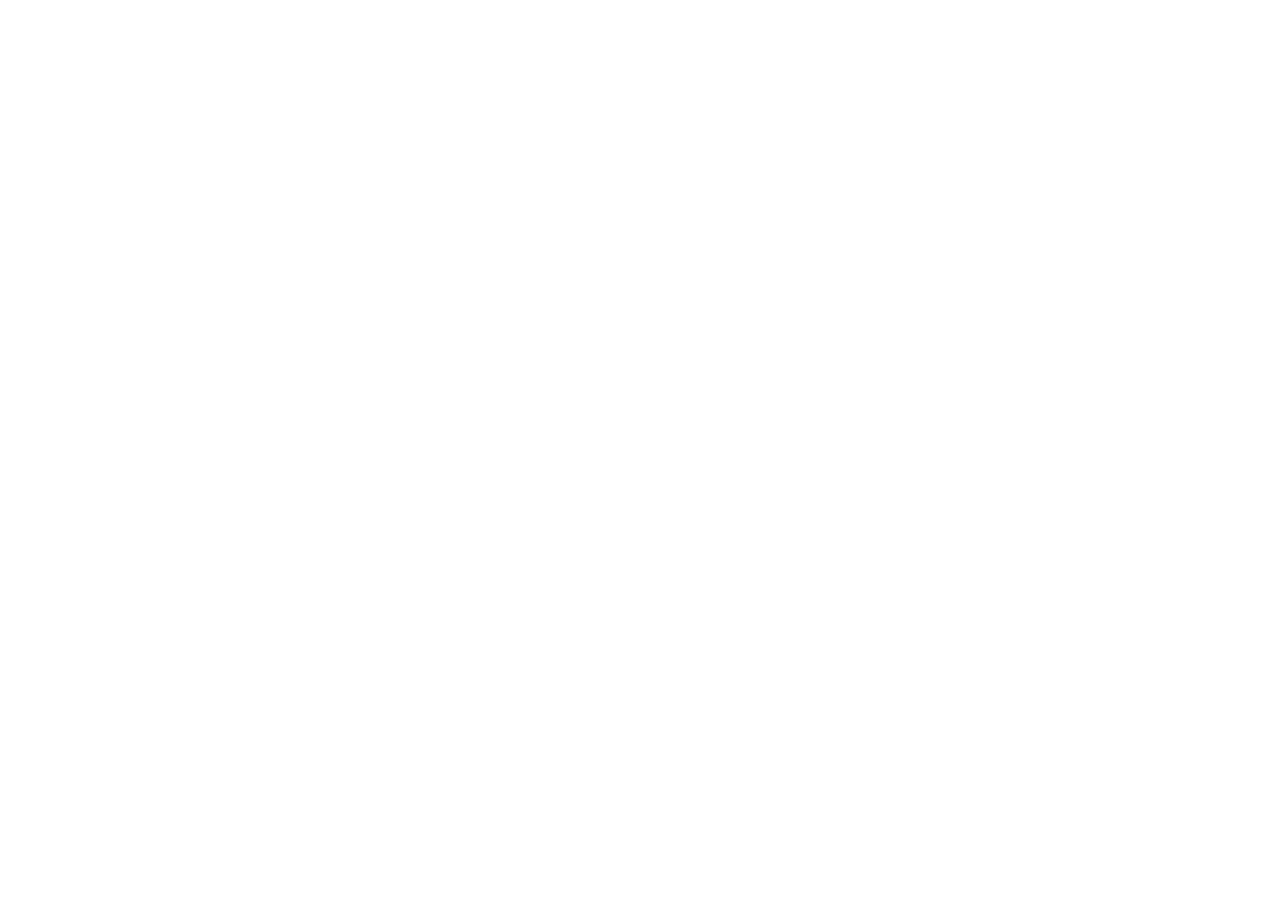
==== index.html @ 98710367 "Initial commit" ====
<!DOCTYPE html>
<html lang="en">

<head>
    <meta charset="UTF-8">
    <meta http-equiv="X-UA-Compatible" content="IE=edge">
    <meta name="viewport" content="width=device-width, initial-scale=1.0">
    <meta name="viewport" content="width=device-width">
    <meta name="viewport" content="width=device-width, initial-scale=1, minimum-scale=1, maximum-scale=1">
    <title>Document</title>
    <link href='https://unpkg.com/boxicons@2.1.1/css/boxicons.min.css' rel='stylesheet'>
    <link href="https://cdn.jsdelivr.net/npm/bootstrap@5.1.3/dist/css/bootstrap.min.css" rel="stylesheet"
        integrity="sha384-1BmE4kWBq78iYhFldvKuhfTAU6auU8tT94WrHftjDbrCEXSU1oBoqyl2QvZ6jIW3" crossorigin="anonymous">
    <link rel="stylesheet" href="css/main.min.css">
</head>

<body>

    <script src="https://cdn.jsdelivr.net/npm/bootstrap@5.1.3/dist/js/bootstrap.bundle.min.js"
        integrity="sha384-ka7Sk0Gln4gmtz2MlQnikT1wXgYsOg+OMhuP+IlRH9sENBO0LRn5q+8nbTov4+1p" crossorigin="anonymous">
    </script>
    <script src="js/main.js"></script>
</body>

</html>
---- css/main.min.css ----
/*! normalize.css v8.0.1 | MIT License | github.com/necolas/normalize.css */html{line-height:1.15;-webkit-text-size-adjust:100%}body{margin:0}main{display:block}h1{font-size:2em;margin:0.67em 0}hr{-webkit-box-sizing:content-box;box-sizing:content-box;height:0;overflow:visible}pre{font-family:monospace, monospace;font-size:1em}a{background-color:transparent}abbr[title]{border-bottom:none;text-decoration:underline;-webkit-text-decoration:underline dotted;text-decoration:underline dotted}b,strong{font-weight:bolder}code,kbd,samp{font-family:monospace, monospace;font-size:1em}small{font-size:80%}sub,sup{font-size:75%;line-height:0;position:relative;vertical-align:baseline}sub{bottom:-0.25em}sup{top:-0.5em}img{border-style:none}button,input,optgroup,select,textarea{font-family:inherit;font-size:100%;line-height:1.15;margin:0}button,input{overflow:visible}button,select{text-transform:none}button,[type="button"],[type="reset"],[type="submit"]{-webkit-appearance:button}button::-moz-focus-inner,[type="button"]::-moz-focus-inner,[type="reset"]::-moz-focus-inner,[type="submit"]::-moz-focus-inner{border-style:none;padding:0}button:-moz-focusring,[type="button"]:-moz-focusring,[type="reset"]:-moz-focusring,[type="submit"]:-moz-focusring{outline:1px dotted ButtonText}fieldset{padding:0.35em 0.75em 0.625em}legend{-webkit-box-sizing:border-box;box-sizing:border-box;color:inherit;display:table;max-width:100%;padding:0;white-space:normal}progress{vertical-align:baseline}textarea{overflow:auto}[type="checkbox"],[type="radio"]{-webkit-box-sizing:border-box;box-sizing:border-box;padding:0}[type="number"]::-webkit-inner-spin-button,[type="number"]::-webkit-outer-spin-button{height:auto}[type="search"]{-webkit-appearance:textfield;outline-offset:-2px}[type="search"]::-webkit-search-decoration{-webkit-appearance:none}::-webkit-file-upload-button{-webkit-appearance:button;font:inherit}details{display:block}summary{display:list-item}template{display:none}[hidden]{display:none}*,*::before,*::after{padding:0;margin:0;-webkit-box-sizing:border-box;box-sizing:border-box}body{font-family:sans-serif;background-color:#fff;min-height:100vh;display:-webkit-box;display:-ms-flexbox;display:flex;-webkit-box-orient:vertical;-webkit-box-direction:normal;-ms-flex-flow:wrap column;flex-flow:wrap column}.container{width:1200px;padding:0 15px;margin:0 auto}
/*# sourceMappingURL=main.min.css.map */
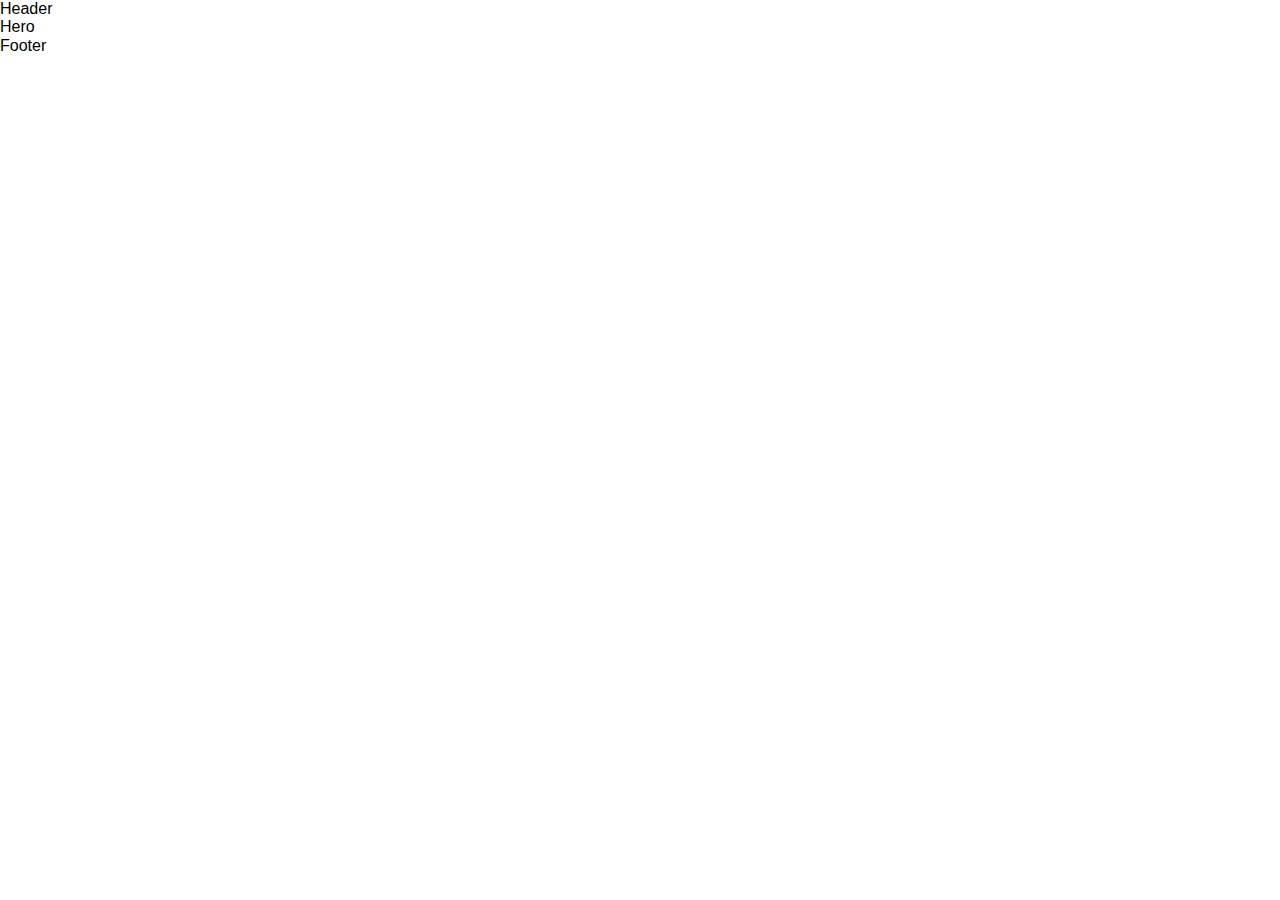
==== commit a44cf975: "feat: initial commit. created a universal boilerplate that teammates can work on" ====
--- a/index.html
+++ b/index.html
@@ -1,25 +1,35 @@
 <!DOCTYPE html>
 <html lang="en">
+  <head>
+    <meta charset="UTF-8" />
+    <meta http-equiv="X-UA-Compatible" content="IE=edge" />
+    <meta name="viewport" content="width=device-width, initial-scale=1.0" />
+    <meta name="viewport" content="width=device-width" />
+    <meta
+      name="viewport"
+      content="width=device-width, initial-scale=1, minimum-scale=1, maximum-scale=1"
+    />
+    <title>Najot Competition</title>
+    <link rel="stylesheet" href="css/main.min.css" />
+  </head>
 
-<head>
-    <meta charset="UTF-8">
-    <meta http-equiv="X-UA-Compatible" content="IE=edge">
-    <meta name="viewport" content="width=device-width, initial-scale=1.0">
-    <meta name="viewport" content="width=device-width">
-    <meta name="viewport" content="width=device-width, initial-scale=1, minimum-scale=1, maximum-scale=1">
-    <title>Document</title>
-    <link href='https://unpkg.com/boxicons@2.1.1/css/boxicons.min.css' rel='stylesheet'>
-    <link href="https://cdn.jsdelivr.net/npm/bootstrap@5.1.3/dist/css/bootstrap.min.css" rel="stylesheet"
-        integrity="sha384-1BmE4kWBq78iYhFldvKuhfTAU6auU8tT94WrHftjDbrCEXSU1oBoqyl2QvZ6jIW3" crossorigin="anonymous">
-    <link rel="stylesheet" href="css/main.min.css">
-</head>
+  <body>
+    <!-- HEADER START -->
+    <header class="header header-site">Header</header>
+    <!-- HEADER END -->
 
-<body>
+    <!-- MAIN START -->
+    <main class="main">
+      <!-- HERO START -->
+      <section id="hero" class="hero">Hero</section>
+      <!-- HERO END -->
+    </main>
+    <!-- MAIN END -->
 
-    <script src="https://cdn.jsdelivr.net/npm/bootstrap@5.1.3/dist/js/bootstrap.bundle.min.js"
-        integrity="sha384-ka7Sk0Gln4gmtz2MlQnikT1wXgYsOg+OMhuP+IlRH9sENBO0LRn5q+8nbTov4+1p" crossorigin="anonymous">
-    </script>
+    <!-- FOOTER START -->
+    <footer class="footer site-footer">Footer</footer>
+    <!-- FOOTER END -->
+
     <script src="js/main.js"></script>
-</body>
-
-</html>+  </body>
+</html>
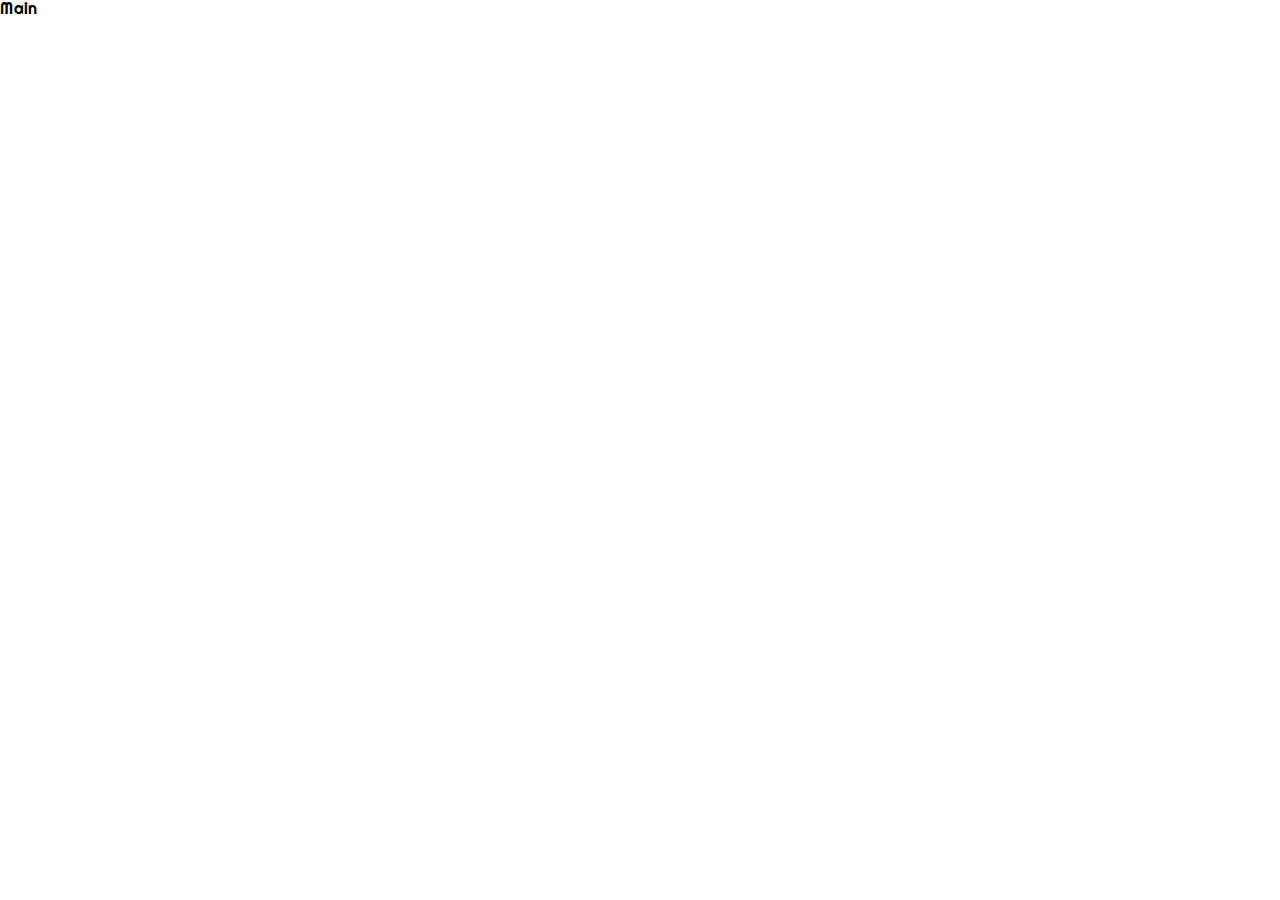
==== commit 98a8a9e9: "feat: initial commit. finished game page" ====
--- a/index.html
+++ b/index.html
@@ -9,26 +9,18 @@
       name="viewport"
       content="width=device-width, initial-scale=1, minimum-scale=1, maximum-scale=1"
     />
-    <title>Najot Competition</title>
+    <title>KidzPlay</title>
     <link rel="stylesheet" href="css/main.min.css" />
+    <link rel="preconnect" href="https://fonts.googleapis.com" />
+    <link rel="preconnect" href="https://fonts.gstatic.com" crossorigin />
+    <link
+      href="https://fonts.googleapis.com/css2?family=Righteous&display=swap"
+      rel="stylesheet"
+    />
   </head>
 
   <body>
-    <!-- HEADER START -->
-    <header class="header header-site">Header</header>
-    <!-- HEADER END -->
-
-    <!-- MAIN START -->
-    <main class="main">
-      <!-- HERO START -->
-      <section id="hero" class="hero">Hero</section>
-      <!-- HERO END -->
-    </main>
-    <!-- MAIN END -->
-
-    <!-- FOOTER START -->
-    <footer class="footer site-footer">Footer</footer>
-    <!-- FOOTER END -->
+    Main
 
     <script src="js/main.js"></script>
   </body>
--- a/css/main.min.css
+++ b/css/main.min.css
@@ -1,2 +1 @@
-/*! normalize.css v8.0.1 | MIT License | github.com/necolas/normalize.css */html{line-height:1.15;-webkit-text-size-adjust:100%}body{margin:0}main{display:block}h1{font-size:2em;margin:0.67em 0}hr{-webkit-box-sizing:content-box;box-sizing:content-box;height:0;overflow:visible}pre{font-family:monospace, monospace;font-size:1em}a{background-color:transparent}abbr[title]{border-bottom:none;text-decoration:underline;-webkit-text-decoration:underline dotted;text-decoration:underline dotted}b,strong{font-weight:bolder}code,kbd,samp{font-family:monospace, monospace;font-size:1em}small{font-size:80%}sub,sup{font-size:75%;line-height:0;position:relative;vertical-align:baseline}sub{bottom:-0.25em}sup{top:-0.5em}img{border-style:none}button,input,optgroup,select,textarea{font-family:inherit;font-size:100%;line-height:1.15;margin:0}button,input{overflow:visible}button,select{text-transform:none}button,[type="button"],[type="reset"],[type="submit"]{-webkit-appearance:button}button::-moz-focus-inner,[type="button"]::-moz-focus-inner,[type="reset"]::-moz-focus-inner,[type="submit"]::-moz-focus-inner{border-style:none;padding:0}button:-moz-focusring,[type="button"]:-moz-focusring,[type="reset"]:-moz-focusring,[type="submit"]:-moz-focusring{outline:1px dotted ButtonText}fieldset{padding:0.35em 0.75em 0.625em}legend{-webkit-box-sizing:border-box;box-sizing:border-box;color:inherit;display:table;max-width:100%;padding:0;white-space:normal}progress{vertical-align:baseline}textarea{overflow:auto}[type="checkbox"],[type="radio"]{-webkit-box-sizing:border-box;box-sizing:border-box;padding:0}[type="number"]::-webkit-inner-spin-button,[type="number"]::-webkit-outer-spin-button{height:auto}[type="search"]{-webkit-appearance:textfield;outline-offset:-2px}[type="search"]::-webkit-search-decoration{-webkit-appearance:none}::-webkit-file-upload-button{-webkit-appearance:button;font:inherit}details{display:block}summary{display:list-item}template{display:none}[hidden]{display:none}*,*::before,*::after{padding:0;margin:0;-webkit-box-sizing:border-box;box-sizing:border-box}body{font-family:sans-serif;background-color:#fff;min-height:100vh;display:-webkit-box;display:-ms-flexbox;display:flex;-webkit-box-orient:vertical;-webkit-box-direction:normal;-ms-flex-flow:wrap column;flex-flow:wrap column}.container{width:1200px;padding:0 15px;margin:0 auto}
-/*# sourceMappingURL=main.min.css.map */+/*! normalize.css v8.0.1 | MIT License | github.com/necolas/normalize.css */html{line-height:1.15;-webkit-text-size-adjust:100%}body{margin:0}main{display:block}h1{font-size:2em;margin:.67em 0}hr{box-sizing:content-box;height:0;overflow:visible}pre{font-family:monospace,monospace;font-size:1em}a{background-color:rgba(0,0,0,0)}abbr[title]{border-bottom:none;text-decoration:underline;-webkit-text-decoration:underline dotted;text-decoration:underline dotted}b,strong{font-weight:bolder}code,kbd,samp{font-family:monospace,monospace;font-size:1em}small{font-size:80%}sub,sup{font-size:75%;line-height:0;position:relative;vertical-align:baseline}sub{bottom:-0.25em}sup{top:-0.5em}img{border-style:none}button,input,optgroup,select,textarea{font-family:inherit;font-size:100%;line-height:1.15;margin:0}button,input{overflow:visible}button,select{text-transform:none}button,[type=button],[type=reset],[type=submit]{-webkit-appearance:button}button::-moz-focus-inner,[type=button]::-moz-focus-inner,[type=reset]::-moz-focus-inner,[type=submit]::-moz-focus-inner{border-style:none;padding:0}button:-moz-focusring,[type=button]:-moz-focusring,[type=reset]:-moz-focusring,[type=submit]:-moz-focusring{outline:1px dotted ButtonText}fieldset{padding:.35em .75em .625em}legend{box-sizing:border-box;color:inherit;display:table;max-width:100%;padding:0;white-space:normal}progress{vertical-align:baseline}textarea{overflow:auto}[type=checkbox],[type=radio]{box-sizing:border-box;padding:0}[type=number]::-webkit-inner-spin-button,[type=number]::-webkit-outer-spin-button{height:auto}[type=search]{-webkit-appearance:textfield;outline-offset:-2px}[type=search]::-webkit-search-decoration{-webkit-appearance:none}::-webkit-file-upload-button{-webkit-appearance:button;font:inherit}details{display:block}summary{display:list-item}template{display:none}[hidden]{display:none}*,*::before,*::after{padding:0;margin:0;box-sizing:border-box}body{font-family:"Righteous",cursive,sans-serif;background-color:#fff;min-height:100vh;display:flex;flex-flow:wrap column}.container{width:1200px;padding:0 15px;margin:0 auto}.game{background-image:url("../assets/media/videos/gam-bg.gif");background-position:center center;background-size:contain;width:100%;height:100% !important;min-height:100vh !important;background-repeat:repeat;margin-top:-1px;padding-bottom:50px}.game__container{width:100%;max-width:1400px;margin:0 auto;padding:0 10px}.game__header{display:flex;align-items:center;justify-content:space-between;padding:10px 0;padding-top:30px;margin-bottom:60px}.game__timer{display:flex;justify-content:center;align-items:center;gap:4px;background:linear-gradient(180deg, #E1E1E1 0%, #FFFFFF 100%);box-shadow:0px 40.2667px 80.5333px rgba(51,51,51,.1665),inset 0px -10.6483px 10.6483px #d9d9d9,inset 0px 10.6483px 10.6483px #fff;width:200px;height:60px;border-radius:12px;font-weight:700;font-size:33px;line-height:54px;color:green}.game__timer-container{display:flex;align-items:center;justify-content:center;z-index:10}.bg-gradient1 span,.bg-gradient1:before{background:#fa7e29;background:linear-gradient(180deg, #fa7e29 0%, #F6682F 80%, #F6682F 100%)}.fancy-button{display:inline-block;margin:20px;font-family:"Heebo",Helvetica,Arial,sans-serif;font-weight:500;font-size:16px;letter-spacing:.07em;text-transform:uppercase;line-height:24px;color:#fff;position:relative}.fancy-button.bg-gradient1{text-shadow:0px 0px 1px #bf4c28}.fancy-button:before{content:"";display:inline-block;height:40px;position:absolute;bottom:-1px;left:10px;right:10px;z-index:-1;border-radius:2em;filter:blur(14px) brightness(0.9);transform-style:preserve-3d;transition:all .3s ease-out}.fancy-button i{margin-top:-2px;font-size:1.265em;vertical-align:middle;margin-right:5px}.fancy-button span{display:inline-block;padding:16px 20px;border-radius:50em;position:relative;z-index:2;will-change:transform,filter;transform-style:preserve-3d;transition:all .3s ease-out}.fancy-button:focus{color:#fff}.fancy-button:hover{color:#fff}.fancy-button:hover span{filter:brightness(0.9) contrast(1.2);transform:scale(0.96)}.fancy-button:hover:before{bottom:3px;filter:blur(6px) brightness(0.8)}.fancy-button:active span{filter:brightness(0.75) contrast(1.7)}.reshuffle-button{display:inline-block;padding:15px;margin-right:5px;height:50px;min-width:100px;background:#348aa7;border:none;outline:none;color:#fff;font-family:inherit;font-weight:400;font-size:20px;border-radius:3px;box-shadow:0 5px 0px #348aa7;border-bottom:2px solid #30809b}.reshuffle-button:hover{background:#2e7a94;box-shadow:0 4px 1px #2e7a94;border-bottom:2px solid #2a7088;transition:all .1s ease-in}.reshuffle-button:active{transform:translateY(4px);border-bottom-width:2px;box-shadow:none}.card-container{position:relative;width:100%;height:600px;background-image:url("../assets/media/images/gamer-card.jpg");background-position:center center;background-size:cover;border-radius:10px;box-shadow:0 0 90px 10px #d06e06}#buttons-container{position:absolute;width:100%;height:100%;margin:auto;top:0;left:0;bottom:0;right:0}.button{position:absolute;background-color:blue;color:#fff;font-size:24px;border:none;border-radius:12px;cursor:pointer;font-weight:700;padding:18px 22px;text-transform:uppercase}.button:nth-child(3n){background-color:red}.button:nth-child(2n){background-color:green}.button:nth-child(4n){background-color:#000}.button:nth-child(5n){background-color:brown}.button.clicked{background-color:lime !important}.button.matched{background-color:orange !important}.modal{display:none;position:fixed;z-index:1;left:0;top:0;width:100%;height:100%;overflow:auto;background-color:rgba(0,0,0,.4)}.modal-content{background-color:#fefefe;margin:15% auto;padding:20px;border:1px solid #888;width:50%;max-width:600px;height:400px}.modal-header h2{text-align:center}.score-container{display:flex;justify-content:center;align-items:center;margin-bottom:20px}.trophy-icon{width:100px;height:100px;margin-right:20px}.score{font-size:24px;font-weight:bold}.message{font-size:18px;text-align:center}.modal-footer{display:flex;justify-content:center;margin-top:20px}.modal-footer button{background-color:#4caf50;color:#fff;padding:10px 20px;border:none;cursor:pointer;margin-right:10px;font-size:18px}.modal-footer button:hover{opacity:.8}/*# sourceMappingURL=main.min.css.map */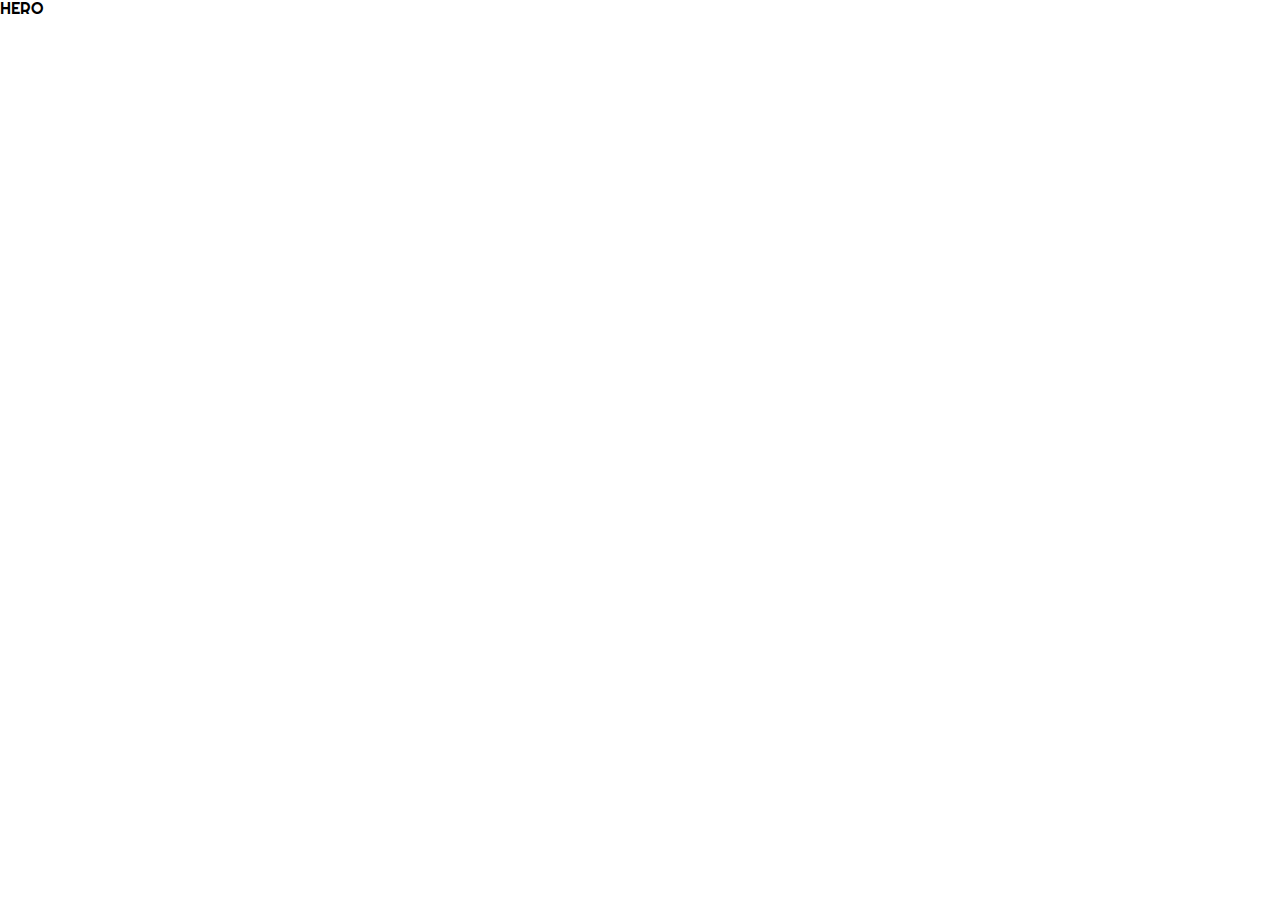
==== commit e7e4e8e3: "create login page" ====
--- a/index.html
+++ b/index.html
@@ -1,27 +1,24 @@
 <!DOCTYPE html>
 <html lang="en">
-  <head>
-    <meta charset="UTF-8" />
-    <meta http-equiv="X-UA-Compatible" content="IE=edge" />
-    <meta name="viewport" content="width=device-width, initial-scale=1.0" />
-    <meta name="viewport" content="width=device-width" />
-    <meta
-      name="viewport"
-      content="width=device-width, initial-scale=1, minimum-scale=1, maximum-scale=1"
-    />
-    <title>KidzPlay</title>
-    <link rel="stylesheet" href="css/main.min.css" />
-    <link rel="preconnect" href="https://fonts.googleapis.com" />
-    <link rel="preconnect" href="https://fonts.gstatic.com" crossorigin />
-    <link
-      href="https://fonts.googleapis.com/css2?family=Righteous&display=swap"
-      rel="stylesheet"
-    />
-  </head>
 
-  <body>
-    Main
+<head>
+  <meta charset="UTF-8" />
+  <meta http-equiv="X-UA-Compatible" content="IE=edge" />
+  <meta name="viewport" content="width=device-width, initial-scale=1.0" />
+  <meta name="viewport" content="width=device-width" />
+  <meta name="viewport" content="width=device-width, initial-scale=1, minimum-scale=1, maximum-scale=1" />
+  <title>Najot Competition</title>
+  <link rel="stylesheet" href="css/main.min.css" />
+  <link rel="preconnect" href="https://fonts.googleapis.com">
+  <link rel="preconnect" href="https://fonts.gstatic.com" crossorigin>
+  <link href="https://fonts.googleapis.com/css2?family=Righteous&display=swap" rel="stylesheet">
+  <link href='https://unpkg.com/boxicons@2.1.4/css/boxicons.min.css' rel='stylesheet'>
 
-    <script src="js/main.js"></script>
-  </body>
-</html>
+</head>
+
+<body>
+  HERO
+  <script src="js/main.js"></script>
+</body>
+
+</html>--- a/css/main.min.css
+++ b/css/main.min.css
@@ -1 +1,2 @@
-/*! normalize.css v8.0.1 | MIT License | github.com/necolas/normalize.css */html{line-height:1.15;-webkit-text-size-adjust:100%}body{margin:0}main{display:block}h1{font-size:2em;margin:.67em 0}hr{box-sizing:content-box;height:0;overflow:visible}pre{font-family:monospace,monospace;font-size:1em}a{background-color:rgba(0,0,0,0)}abbr[title]{border-bottom:none;text-decoration:underline;-webkit-text-decoration:underline dotted;text-decoration:underline dotted}b,strong{font-weight:bolder}code,kbd,samp{font-family:monospace,monospace;font-size:1em}small{font-size:80%}sub,sup{font-size:75%;line-height:0;position:relative;vertical-align:baseline}sub{bottom:-0.25em}sup{top:-0.5em}img{border-style:none}button,input,optgroup,select,textarea{font-family:inherit;font-size:100%;line-height:1.15;margin:0}button,input{overflow:visible}button,select{text-transform:none}button,[type=button],[type=reset],[type=submit]{-webkit-appearance:button}button::-moz-focus-inner,[type=button]::-moz-focus-inner,[type=reset]::-moz-focus-inner,[type=submit]::-moz-focus-inner{border-style:none;padding:0}button:-moz-focusring,[type=button]:-moz-focusring,[type=reset]:-moz-focusring,[type=submit]:-moz-focusring{outline:1px dotted ButtonText}fieldset{padding:.35em .75em .625em}legend{box-sizing:border-box;color:inherit;display:table;max-width:100%;padding:0;white-space:normal}progress{vertical-align:baseline}textarea{overflow:auto}[type=checkbox],[type=radio]{box-sizing:border-box;padding:0}[type=number]::-webkit-inner-spin-button,[type=number]::-webkit-outer-spin-button{height:auto}[type=search]{-webkit-appearance:textfield;outline-offset:-2px}[type=search]::-webkit-search-decoration{-webkit-appearance:none}::-webkit-file-upload-button{-webkit-appearance:button;font:inherit}details{display:block}summary{display:list-item}template{display:none}[hidden]{display:none}*,*::before,*::after{padding:0;margin:0;box-sizing:border-box}body{font-family:"Righteous",cursive,sans-serif;background-color:#fff;min-height:100vh;display:flex;flex-flow:wrap column}.container{width:1200px;padding:0 15px;margin:0 auto}.game{background-image:url("../assets/media/videos/gam-bg.gif");background-position:center center;background-size:contain;width:100%;height:100% !important;min-height:100vh !important;background-repeat:repeat;margin-top:-1px;padding-bottom:50px}.game__container{width:100%;max-width:1400px;margin:0 auto;padding:0 10px}.game__header{display:flex;align-items:center;justify-content:space-between;padding:10px 0;padding-top:30px;margin-bottom:60px}.game__timer{display:flex;justify-content:center;align-items:center;gap:4px;background:linear-gradient(180deg, #E1E1E1 0%, #FFFFFF 100%);box-shadow:0px 40.2667px 80.5333px rgba(51,51,51,.1665),inset 0px -10.6483px 10.6483px #d9d9d9,inset 0px 10.6483px 10.6483px #fff;width:200px;height:60px;border-radius:12px;font-weight:700;font-size:33px;line-height:54px;color:green}.game__timer-container{display:flex;align-items:center;justify-content:center;z-index:10}.bg-gradient1 span,.bg-gradient1:before{background:#fa7e29;background:linear-gradient(180deg, #fa7e29 0%, #F6682F 80%, #F6682F 100%)}.fancy-button{display:inline-block;margin:20px;font-family:"Heebo",Helvetica,Arial,sans-serif;font-weight:500;font-size:16px;letter-spacing:.07em;text-transform:uppercase;line-height:24px;color:#fff;position:relative}.fancy-button.bg-gradient1{text-shadow:0px 0px 1px #bf4c28}.fancy-button:before{content:"";display:inline-block;height:40px;position:absolute;bottom:-1px;left:10px;right:10px;z-index:-1;border-radius:2em;filter:blur(14px) brightness(0.9);transform-style:preserve-3d;transition:all .3s ease-out}.fancy-button i{margin-top:-2px;font-size:1.265em;vertical-align:middle;margin-right:5px}.fancy-button span{display:inline-block;padding:16px 20px;border-radius:50em;position:relative;z-index:2;will-change:transform,filter;transform-style:preserve-3d;transition:all .3s ease-out}.fancy-button:focus{color:#fff}.fancy-button:hover{color:#fff}.fancy-button:hover span{filter:brightness(0.9) contrast(1.2);transform:scale(0.96)}.fancy-button:hover:before{bottom:3px;filter:blur(6px) brightness(0.8)}.fancy-button:active span{filter:brightness(0.75) contrast(1.7)}.reshuffle-button{display:inline-block;padding:15px;margin-right:5px;height:50px;min-width:100px;background:#348aa7;border:none;outline:none;color:#fff;font-family:inherit;font-weight:400;font-size:20px;border-radius:3px;box-shadow:0 5px 0px #348aa7;border-bottom:2px solid #30809b}.reshuffle-button:hover{background:#2e7a94;box-shadow:0 4px 1px #2e7a94;border-bottom:2px solid #2a7088;transition:all .1s ease-in}.reshuffle-button:active{transform:translateY(4px);border-bottom-width:2px;box-shadow:none}.card-container{position:relative;width:100%;height:600px;background-image:url("../assets/media/images/gamer-card.jpg");background-position:center center;background-size:cover;border-radius:10px;box-shadow:0 0 90px 10px #d06e06}#buttons-container{position:absolute;width:100%;height:100%;margin:auto;top:0;left:0;bottom:0;right:0}.button{position:absolute;background-color:blue;color:#fff;font-size:24px;border:none;border-radius:12px;cursor:pointer;font-weight:700;padding:18px 22px;text-transform:uppercase}.button:nth-child(3n){background-color:red}.button:nth-child(2n){background-color:green}.button:nth-child(4n){background-color:#000}.button:nth-child(5n){background-color:brown}.button.clicked{background-color:lime !important}.button.matched{background-color:orange !important}.modal{display:none;position:fixed;z-index:1;left:0;top:0;width:100%;height:100%;overflow:auto;background-color:rgba(0,0,0,.4)}.modal-content{background-color:#fefefe;margin:15% auto;padding:20px;border:1px solid #888;width:50%;max-width:600px;height:400px}.modal-header h2{text-align:center}.score-container{display:flex;justify-content:center;align-items:center;margin-bottom:20px}.trophy-icon{width:100px;height:100px;margin-right:20px}.score{font-size:24px;font-weight:bold}.message{font-size:18px;text-align:center}.modal-footer{display:flex;justify-content:center;margin-top:20px}.modal-footer button{background-color:#4caf50;color:#fff;padding:10px 20px;border:none;cursor:pointer;margin-right:10px;font-size:18px}.modal-footer button:hover{opacity:.8}/*# sourceMappingURL=main.min.css.map */+/*! normalize.css v8.0.1 | MIT License | github.com/necolas/normalize.css */html{line-height:1.15;-webkit-text-size-adjust:100%}body{margin:0}main{display:block}h1{font-size:2em;margin:0.67em 0}hr{-webkit-box-sizing:content-box;box-sizing:content-box;height:0;overflow:visible}pre{font-family:monospace, monospace;font-size:1em}a{background-color:transparent}abbr[title]{border-bottom:none;text-decoration:underline;-webkit-text-decoration:underline dotted;text-decoration:underline dotted}b,strong{font-weight:bolder}code,kbd,samp{font-family:monospace, monospace;font-size:1em}small{font-size:80%}sub,sup{font-size:75%;line-height:0;position:relative;vertical-align:baseline}sub{bottom:-0.25em}sup{top:-0.5em}img{border-style:none}button,input,optgroup,select,textarea{font-family:inherit;font-size:100%;line-height:1.15;margin:0}button,input{overflow:visible}button,select{text-transform:none}button,[type="button"],[type="reset"],[type="submit"]{-webkit-appearance:button}button::-moz-focus-inner,[type="button"]::-moz-focus-inner,[type="reset"]::-moz-focus-inner,[type="submit"]::-moz-focus-inner{border-style:none;padding:0}button:-moz-focusring,[type="button"]:-moz-focusring,[type="reset"]:-moz-focusring,[type="submit"]:-moz-focusring{outline:1px dotted ButtonText}fieldset{padding:0.35em 0.75em 0.625em}legend{-webkit-box-sizing:border-box;box-sizing:border-box;color:inherit;display:table;max-width:100%;padding:0;white-space:normal}progress{vertical-align:baseline}textarea{overflow:auto}[type="checkbox"],[type="radio"]{-webkit-box-sizing:border-box;box-sizing:border-box;padding:0}[type="number"]::-webkit-inner-spin-button,[type="number"]::-webkit-outer-spin-button{height:auto}[type="search"]{-webkit-appearance:textfield;outline-offset:-2px}[type="search"]::-webkit-search-decoration{-webkit-appearance:none}::-webkit-file-upload-button{-webkit-appearance:button;font:inherit}details{display:block}summary{display:list-item}template{display:none}[hidden]{display:none}*,*::before,*::after{padding:0;margin:0;-webkit-box-sizing:border-box;box-sizing:border-box}body{display:-webkit-box;display:-ms-flexbox;display:flex;min-height:100vh;-webkit-box-orient:vertical;-webkit-box-direction:normal;-ms-flex-flow:wrap column;flex-flow:wrap column;background-color:#fff;font-family:"Righteous", cursive, sans-serif}@font-face{font-family:"Futura PT";src:url("../../assets/fonts/FuturaPT/FuturaPT-BookObl.woff2") format("woff2"),url("../../assets/fonts/FuturaPT/FuturaPT-BookObl.woff") format("woff");font-weight:normal;font-style:italic}@font-face{font-family:"Futura PT";src:url("../../assets/fonts/FuturaPT/FuturaPTCond-Book.woff2") format("woff2"),url("../../assets/fonts/FuturaPT/FuturaPTCond-Book.woff") format("woff");font-weight:normal;font-style:normal}@font-face{font-family:"Futura PT";src:url("../../assets/fonts/FuturaPT/FuturaPT-Bold.woff2") format("woff2"),url("../../assets/fonts/FuturaPT/FuturaPT-Bold.woff") format("woff");font-weight:bold;font-style:normal}@font-face{font-family:"Futura PT";src:url("../../assets/fonts/FuturaPT/FuturaPT-Book.woff2") format("woff2"),url("../../assets/fonts/FuturaPT/FuturaPT-Book.woff") format("woff");font-weight:normal;font-style:normal}@font-face{font-family:"Futura PT";src:url("../../assets/fonts/FuturaPT/FuturaPTCond-BookObl.woff2") format("woff2"),url("../../assets/fonts/FuturaPT/FuturaPTCond-BookObl.woff") format("woff");font-weight:normal;font-style:italic}@font-face{font-family:"Futura PT";src:url("../../assets/fonts/FuturaPT/FuturaPTCond-BoldObl.woff2") format("woff2"),url("../../assets/fonts/FuturaPT/FuturaPTCond-BoldObl.woff") format("woff");font-weight:bold;font-style:italic}@font-face{font-family:"Futura PT";src:url("../../assets/fonts/FuturaPT/FuturaPTCond-ExtraBold.woff2") format("woff2"),url("../../assets/fonts/FuturaPT/FuturaPTCond-ExtraBold.woff") format("woff");font-weight:bold;font-style:normal}@font-face{font-family:"Futura PT";src:url("../../assets/fonts/FuturaPT/FuturaPTCond-Bold.woff2") format("woff2"),url("../../assets/fonts/FuturaPT/FuturaPTCond-Bold.woff") format("woff");font-weight:bold;font-style:normal}@font-face{font-family:"Futura PT";src:url("../../assets/fonts/FuturaPT/FuturaPT-BoldObl.woff2") format("woff2"),url("../../assets/fonts/FuturaPT/FuturaPT-BoldObl.woff") format("woff");font-weight:bold;font-style:italic}@font-face{font-family:"Futura PT";src:url("../../assets/fonts/FuturaPT/FuturaPTCond-Medium.woff2") format("woff2"),url("../../assets/fonts/FuturaPT/FuturaPTCond-Medium.woff") format("woff");font-weight:500;font-style:normal}@font-face{font-family:"Futura PT";src:url("../../assets/fonts/FuturaPT/FuturaPTCond-MediumObl.woff2") format("woff2"),url("../../assets/fonts/FuturaPT/FuturaPTCond-MediumObl.woff") format("woff");font-weight:500;font-style:italic}@font-face{font-family:"Futura PT";src:url("../../assets/fonts/FuturaPT/FuturaPT-Demi.woff2") format("woff2"),url("../../assets/fonts/FuturaPT/FuturaPT-Demi.woff") format("woff");font-weight:600;font-style:normal}@font-face{font-family:"Futura PT";src:url("../../assets/fonts/FuturaPT/FuturaPT-ExtraBoldObl.woff2") format("woff2"),url("../../assets/fonts/FuturaPT/FuturaPT-ExtraBoldObl.woff") format("woff");font-weight:bold;font-style:italic}@font-face{font-family:"Futura PT";src:url("../../assets/fonts/FuturaPT/FuturaPT-DemiObl.woff2") format("woff2"),url("../../assets/fonts/FuturaPT/FuturaPT-DemiObl.woff") format("woff");font-weight:600;font-style:italic}@font-face{font-family:"Futura PT";src:url("../../assets/fonts/FuturaPT/FuturaPT-ExtraBold.woff2") format("woff2"),url("../../assets/fonts/FuturaPT/FuturaPT-ExtraBold.woff") format("woff");font-weight:bold;font-style:normal}@font-face{font-family:"Futura PT";src:url("FuturaPTCond-ExtraBoldObl.woff2") format("woff2"),url("FuturaPTCond-ExtraBoldObl.woff") format("woff");font-weight:bold;font-style:italic}@font-face{font-family:"Futura PT";src:url("../../assets/fonts/FuturaPT/FuturaPT-Medium.woff2") format("woff2"),url("../../assets/fonts/FuturaPT/FuturaPT-Medium.woff") format("woff");font-weight:500;font-style:normal}@font-face{font-family:"Futura PT";src:url("../../assets/fonts/FuturaPT/FuturaPT-LightObl.woff2") format("woff2"),url("../../assets/fonts/FuturaPT/FuturaPT-LightObl.woff") format("woff");font-weight:300;font-style:italic}@font-face{font-family:"Futura PT";src:url("../../assets/fonts/FuturaPT/FuturaPT-HeavyObl.woff2") format("woff2"),url("../../assets/fonts/FuturaPT/FuturaPT-HeavyObl.woff") format("woff");font-weight:900;font-style:italic}@font-face{font-family:"Futura PT";src:url("../../assets/fonts/FuturaPT/FuturaPT-Light.woff2") format("woff2"),url("../../assets/fonts/FuturaPT/FuturaPT-Light.woff") format("woff");font-weight:300;font-style:normal}@font-face{font-family:"Futura PT";src:url("../../assets/fonts/FuturaPT/FuturaPT-Heavy.woff2") format("woff2"),url("../../assets/fonts/FuturaPT/FuturaPT-Heavy.woff") format("woff");font-weight:900;font-style:normal}@font-face{font-family:"Futura PT";src:url("../../assets/fonts/FuturaPT/FuturaPT-MediumObl.woff2") format("woff2"),url("../../assets/fonts/FuturaPT/FuturaPT-MediumObl.woff") format("woff");font-weight:500;font-style:italic}.container{width:1200px;padding:0 15px;margin:0 auto}.login{width:100%;height:100vh;display:-webkit-box;display:-ms-flexbox;display:flex;position:relative;-webkit-box-align:center;-ms-flex-align:center;align-items:center;background:#68387c;-webkit-box-pack:center;-ms-flex-pack:center;justify-content:center;background-image:url("../../assets/media/videos/login-gif-2.gif");background-size:cover;background-repeat:no-repeat;background-position:center center}.login__form{width:100%;padding:60px;max-width:800px;position:relative;border-radius:20px;background:#034f24;-webkit-box-shadow:0 0 100px 10px #d06e06;box-shadow:0 0 100px 10px #d06e06}.login__form-title{height:60px;font-size:45px;color:#ffffff;line-height:48px;text-align:center;margin-bottom:30px;letter-spacing:5px}.login__form-title :nth-child(1){animation:tit1 1s 0.5s infinite alternate-reverse}.login__form-title :nth-child(2){animation:tit2 1s infinite alternate-reverse}.login__form-title :nth-child(3){animation:tit3 1s 0.5s infinite alternate-reverse}.login__form-title :nth-child(4){animation:tit4 1s infinite alternate-reverse}.login__form-title :nth-child(5){animation:tit5 1s 0.5s infinite alternate-reverse}.login__form-title :nth-child(6){animation:tit6 1s infinite alternate-reverse}.login__form-title :nth-child(7){animation:tit7 1s 0.5s infinite alternate-reverse}@-webkit-keyframes tit1{100%{font-size:36px;color:#d06e06}}@keyframes tit1{100%{font-size:36px;color:#d06e06}}@-webkit-keyframes tit2{100%{font-size:36px}}@keyframes tit2{100%{font-size:36px}}@-webkit-keyframes tit3{100%{font-size:36px;color:#d06e06}}@keyframes tit3{100%{font-size:36px;color:#d06e06}}@-webkit-keyframes tit4{100%{font-size:36px}}@keyframes tit4{100%{font-size:36px}}@-webkit-keyframes tit5{100%{font-size:36px;color:#d06e06}}@keyframes tit5{100%{font-size:36px;color:#d06e06}}@-webkit-keyframes tit6{100%{font-size:36px}}@keyframes tit6{100%{font-size:36px}}@-webkit-keyframes tit7{100%{font-size:36px;color:#d06e06}}@keyframes tit7{100%{font-size:36px;color:#d06e06}}.login__avatar-box{width:145px;height:145px;display:-webkit-box;display:-ms-flexbox;display:flex;margin:0 auto;overflow:hidden;border-radius:50%;position:relative;margin-bottom:20px;-webkit-box-align:center;-ms-flex-align:center;align-items:center;-webkit-box-pack:center;-ms-flex-pack:center;justify-content:center;-webkit-box-shadow:0 0 100px 10px #d06e06;box-shadow:0 0 100px 10px #d06e06}.login__avatar-box img{width:144px;background-image:linear-gradient(115deg, #4fcf70, #fad648, #a767e5, #12bcfe, #44ce7b);-webkit-animation:play 1.6s ease-in infinite;animation:play 1.6s ease-in infinite;height:144px;margin:0 auto;-o-object-fit:cover;object-fit:cover;border:4px solid #d06e06}@-webkit-keyframes play{0%{background-position:0px}20%{background-position:-110px}35%{background-position:-180px}50%{background-position:-210px}80%{background-position:-350px}100%{background-position:-390px}}@keyframes play{0%{background-position:0px}20%{background-position:-110px}35%{background-position:-180px}50%{background-position:-210px}80%{background-position:-350px}100%{background-position:-390px}}.login__form-input-box{width:100%;position:relative;margin-bottom:20px}.login__form-input-box label{top:-10px;left:14px;padding:4px;position:absolute;background:#fff;border-radius:10px}.login__form-input-box input{width:100%;border:none;outline:none;font-size:20px;color:#d06e06;line-height:28px;padding:14px 18px;border-radius:16px;-webkit-transition:all 0.3s ease;transition:all 0.3s ease;-webkit-box-shadow:0 0 20px 5px #d06e06;box-shadow:0 0 20px 5px #d06e06}.login__form-input-box input::-webkit-input-placeholder{color:#d06e06}.login__form-input-box input:-ms-input-placeholder{color:#d06e06}.login__form-input-box input::-ms-input-placeholder{color:#d06e06}.login__form-input-box input::placeholder{color:#d06e06}.login__form-avatar{width:100%;display:-webkit-box;display:-ms-flexbox;display:flex;position:relative;-webkit-box-align:center;-ms-flex-align:center;align-items:center;margin-bottom:40px;-webkit-box-pack:center;-ms-flex-pack:center;justify-content:center}.login__form-avatar-list{width:auto;display:-webkit-box;display:-ms-flexbox;display:flex;-webkit-box-align:center;-ms-flex-align:center;align-items:center;list-style-type:none;-webkit-box-pack:center;-ms-flex-pack:center;justify-content:center}.login__form-avatar-item{width:50px;height:50px;margin:0 2px;cursor:pointer;overflow:hidden;position:relative;border-radius:50%;-webkit-transition:all 0.3s ease;transition:all 0.3s ease;border:1px solid transparent}.login__form-avatar-item img{width:100%;height:100%;-o-object-fit:cover;object-fit:cover;-webkit-transition:all 0.3s ease;transition:all 0.3s ease}.login__form-avatar-item:hover{border-color:#fff;-webkit-box-shadow:0 0 10px 5px #787c38;box-shadow:0 0 10px 5px #787c38}.login__form-avatar-item:hover img{-webkit-transform:scale(1.1);transform:scale(1.1)}.login__form-avatar-combtn{width:50px;height:50px;margin:0 2px;cursor:pointer;overflow:hidden;position:relative;border-radius:50%;-webkit-transition:all 0.3s ease;transition:all 0.3s ease;border:1px solid transparent}.login__form-avatar-combtn:hover{border-color:#fff}.login__form-avatar-combtn input{top:0;left:0;opacity:0;z-index:5;width:100%;height:100%;position:absolute;cursor:pointer !important}.login__form-avatar-combtn span{top:50%;left:50%;z-index:2;width:100%;height:100%;display:-webkit-box;display:-ms-flexbox;display:flex;color:#fff;font-size:24px;cursor:pointer;text-align:center;position:absolute;-webkit-box-align:center;-ms-flex-align:center;align-items:center;background:#727272;-webkit-box-pack:center;-ms-flex-pack:center;justify-content:center;-webkit-transition:all 0.3s ease;transition:all 0.3s ease;-webkit-transform:translate(-50%, -50%);transform:translate(-50%, -50%)}.login__form-avatar-submit{width:100%;padding:10px;cursor:pointer;text-align:center;border-radius:20px;background:#d06e06;-webkit-transition:all 0.3s ease;transition:all 0.3s ease;border:3px solid #d06e06}.login__form-avatar-submit a{outline:none;color:#fff;font-size:30px;font-weight:900;letter-spacing:3px;text-decoration:none}.login__form-avatar-submit:hover{background:transparent}.error{color:#ff0606 !important;-webkit-box-shadow:0 0 20px 5px #ff0606 !important;box-shadow:0 0 20px 5px #ff0606 !important}.error::-webkit-input-placeholder{color:#ff0606 !important}.error:-ms-input-placeholder{color:#ff0606 !important}.error::-ms-input-placeholder{color:#ff0606 !important}.error::placeholder{color:#ff0606 !important}
+/*# sourceMappingURL=main.min.css.map */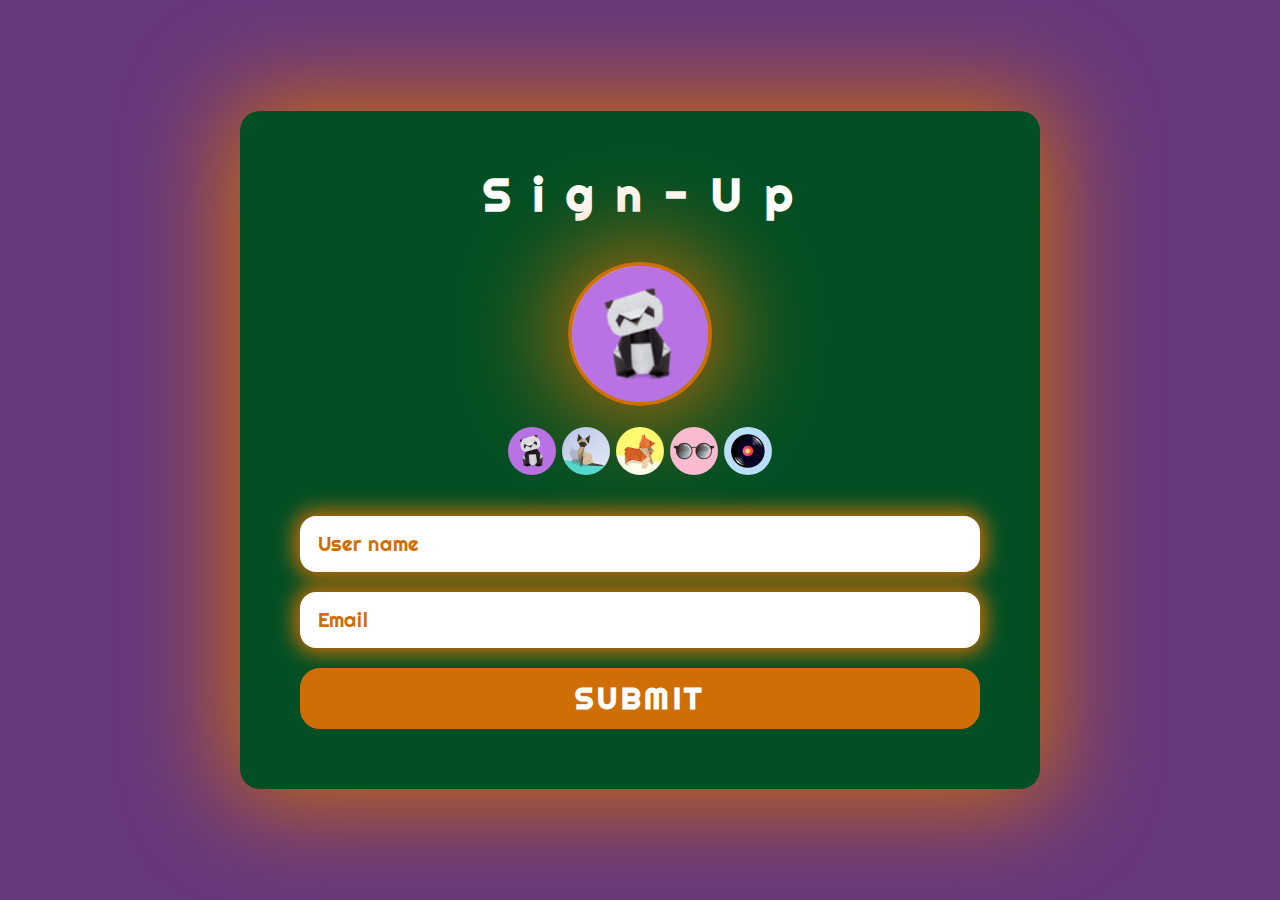
==== commit ec4edcc9: "login changes" ====
--- a/index.html
+++ b/index.html
@@ -7,7 +7,7 @@
   <meta name="viewport" content="width=device-width, initial-scale=1.0" />
   <meta name="viewport" content="width=device-width" />
   <meta name="viewport" content="width=device-width, initial-scale=1, minimum-scale=1, maximum-scale=1" />
-  <title>Najot Competition</title>
+  <title>KidzPlay</title>
   <link rel="stylesheet" href="css/main.min.css" />
   <link rel="preconnect" href="https://fonts.googleapis.com">
   <link rel="preconnect" href="https://fonts.gstatic.com" crossorigin>
@@ -17,8 +17,42 @@
 </head>
 
 <body>
-  HERO
-  <script src="js/main.js"></script>
+
+  <!-- MAIN START -->
+  <main class="main">
+    <section class="login">
+      <div class="login__form">
+        <h3 class="login__form-title">
+          <span>S</span>
+          <span>i</span>
+          <span>g</span>
+          <span>n</span>
+          <span>-</span>
+          <span>U</span>
+          <span>p</span>
+        </h3>
+
+        <div class="login__avatar-box" id="avatar"></div>
+
+        <div class="login__form-avatar">
+          <ul class="login__form-avatar-list" id="avatar-list"></ul>
+        </div>
+
+        <div class="login__form-input-box">
+          <input type="text" id="username" placeholder="User name" required>
+        </div>
+        <div class="login__form-input-box">
+          <input type="Email" id="email" placeholder="Email" required>
+        </div>
+
+        <div class="login__form-avatar-submit">
+          <a href="./home.html" id="submit">SUBMIT</a>
+        </div>
+      </div>
+    </section>
+  </main>
+  <!-- MAIN END -->
+  <script src="js/login.js"></script>
 </body>
 
 </html>--- a/css/main.min.css
+++ b/css/main.min.css
@@ -1,2 +1,2 @@
-/*! normalize.css v8.0.1 | MIT License | github.com/necolas/normalize.css */html{line-height:1.15;-webkit-text-size-adjust:100%}body{margin:0}main{display:block}h1{font-size:2em;margin:0.67em 0}hr{-webkit-box-sizing:content-box;box-sizing:content-box;height:0;overflow:visible}pre{font-family:monospace, monospace;font-size:1em}a{background-color:transparent}abbr[title]{border-bottom:none;text-decoration:underline;-webkit-text-decoration:underline dotted;text-decoration:underline dotted}b,strong{font-weight:bolder}code,kbd,samp{font-family:monospace, monospace;font-size:1em}small{font-size:80%}sub,sup{font-size:75%;line-height:0;position:relative;vertical-align:baseline}sub{bottom:-0.25em}sup{top:-0.5em}img{border-style:none}button,input,optgroup,select,textarea{font-family:inherit;font-size:100%;line-height:1.15;margin:0}button,input{overflow:visible}button,select{text-transform:none}button,[type="button"],[type="reset"],[type="submit"]{-webkit-appearance:button}button::-moz-focus-inner,[type="button"]::-moz-focus-inner,[type="reset"]::-moz-focus-inner,[type="submit"]::-moz-focus-inner{border-style:none;padding:0}button:-moz-focusring,[type="button"]:-moz-focusring,[type="reset"]:-moz-focusring,[type="submit"]:-moz-focusring{outline:1px dotted ButtonText}fieldset{padding:0.35em 0.75em 0.625em}legend{-webkit-box-sizing:border-box;box-sizing:border-box;color:inherit;display:table;max-width:100%;padding:0;white-space:normal}progress{vertical-align:baseline}textarea{overflow:auto}[type="checkbox"],[type="radio"]{-webkit-box-sizing:border-box;box-sizing:border-box;padding:0}[type="number"]::-webkit-inner-spin-button,[type="number"]::-webkit-outer-spin-button{height:auto}[type="search"]{-webkit-appearance:textfield;outline-offset:-2px}[type="search"]::-webkit-search-decoration{-webkit-appearance:none}::-webkit-file-upload-button{-webkit-appearance:button;font:inherit}details{display:block}summary{display:list-item}template{display:none}[hidden]{display:none}*,*::before,*::after{padding:0;margin:0;-webkit-box-sizing:border-box;box-sizing:border-box}body{display:-webkit-box;display:-ms-flexbox;display:flex;min-height:100vh;-webkit-box-orient:vertical;-webkit-box-direction:normal;-ms-flex-flow:wrap column;flex-flow:wrap column;background-color:#fff;font-family:"Righteous", cursive, sans-serif}@font-face{font-family:"Futura PT";src:url("../../assets/fonts/FuturaPT/FuturaPT-BookObl.woff2") format("woff2"),url("../../assets/fonts/FuturaPT/FuturaPT-BookObl.woff") format("woff");font-weight:normal;font-style:italic}@font-face{font-family:"Futura PT";src:url("../../assets/fonts/FuturaPT/FuturaPTCond-Book.woff2") format("woff2"),url("../../assets/fonts/FuturaPT/FuturaPTCond-Book.woff") format("woff");font-weight:normal;font-style:normal}@font-face{font-family:"Futura PT";src:url("../../assets/fonts/FuturaPT/FuturaPT-Bold.woff2") format("woff2"),url("../../assets/fonts/FuturaPT/FuturaPT-Bold.woff") format("woff");font-weight:bold;font-style:normal}@font-face{font-family:"Futura PT";src:url("../../assets/fonts/FuturaPT/FuturaPT-Book.woff2") format("woff2"),url("../../assets/fonts/FuturaPT/FuturaPT-Book.woff") format("woff");font-weight:normal;font-style:normal}@font-face{font-family:"Futura PT";src:url("../../assets/fonts/FuturaPT/FuturaPTCond-BookObl.woff2") format("woff2"),url("../../assets/fonts/FuturaPT/FuturaPTCond-BookObl.woff") format("woff");font-weight:normal;font-style:italic}@font-face{font-family:"Futura PT";src:url("../../assets/fonts/FuturaPT/FuturaPTCond-BoldObl.woff2") format("woff2"),url("../../assets/fonts/FuturaPT/FuturaPTCond-BoldObl.woff") format("woff");font-weight:bold;font-style:italic}@font-face{font-family:"Futura PT";src:url("../../assets/fonts/FuturaPT/FuturaPTCond-ExtraBold.woff2") format("woff2"),url("../../assets/fonts/FuturaPT/FuturaPTCond-ExtraBold.woff") format("woff");font-weight:bold;font-style:normal}@font-face{font-family:"Futura PT";src:url("../../assets/fonts/FuturaPT/FuturaPTCond-Bold.woff2") format("woff2"),url("../../assets/fonts/FuturaPT/FuturaPTCond-Bold.woff") format("woff");font-weight:bold;font-style:normal}@font-face{font-family:"Futura PT";src:url("../../assets/fonts/FuturaPT/FuturaPT-BoldObl.woff2") format("woff2"),url("../../assets/fonts/FuturaPT/FuturaPT-BoldObl.woff") format("woff");font-weight:bold;font-style:italic}@font-face{font-family:"Futura PT";src:url("../../assets/fonts/FuturaPT/FuturaPTCond-Medium.woff2") format("woff2"),url("../../assets/fonts/FuturaPT/FuturaPTCond-Medium.woff") format("woff");font-weight:500;font-style:normal}@font-face{font-family:"Futura PT";src:url("../../assets/fonts/FuturaPT/FuturaPTCond-MediumObl.woff2") format("woff2"),url("../../assets/fonts/FuturaPT/FuturaPTCond-MediumObl.woff") format("woff");font-weight:500;font-style:italic}@font-face{font-family:"Futura PT";src:url("../../assets/fonts/FuturaPT/FuturaPT-Demi.woff2") format("woff2"),url("../../assets/fonts/FuturaPT/FuturaPT-Demi.woff") format("woff");font-weight:600;font-style:normal}@font-face{font-family:"Futura PT";src:url("../../assets/fonts/FuturaPT/FuturaPT-ExtraBoldObl.woff2") format("woff2"),url("../../assets/fonts/FuturaPT/FuturaPT-ExtraBoldObl.woff") format("woff");font-weight:bold;font-style:italic}@font-face{font-family:"Futura PT";src:url("../../assets/fonts/FuturaPT/FuturaPT-DemiObl.woff2") format("woff2"),url("../../assets/fonts/FuturaPT/FuturaPT-DemiObl.woff") format("woff");font-weight:600;font-style:italic}@font-face{font-family:"Futura PT";src:url("../../assets/fonts/FuturaPT/FuturaPT-ExtraBold.woff2") format("woff2"),url("../../assets/fonts/FuturaPT/FuturaPT-ExtraBold.woff") format("woff");font-weight:bold;font-style:normal}@font-face{font-family:"Futura PT";src:url("FuturaPTCond-ExtraBoldObl.woff2") format("woff2"),url("FuturaPTCond-ExtraBoldObl.woff") format("woff");font-weight:bold;font-style:italic}@font-face{font-family:"Futura PT";src:url("../../assets/fonts/FuturaPT/FuturaPT-Medium.woff2") format("woff2"),url("../../assets/fonts/FuturaPT/FuturaPT-Medium.woff") format("woff");font-weight:500;font-style:normal}@font-face{font-family:"Futura PT";src:url("../../assets/fonts/FuturaPT/FuturaPT-LightObl.woff2") format("woff2"),url("../../assets/fonts/FuturaPT/FuturaPT-LightObl.woff") format("woff");font-weight:300;font-style:italic}@font-face{font-family:"Futura PT";src:url("../../assets/fonts/FuturaPT/FuturaPT-HeavyObl.woff2") format("woff2"),url("../../assets/fonts/FuturaPT/FuturaPT-HeavyObl.woff") format("woff");font-weight:900;font-style:italic}@font-face{font-family:"Futura PT";src:url("../../assets/fonts/FuturaPT/FuturaPT-Light.woff2") format("woff2"),url("../../assets/fonts/FuturaPT/FuturaPT-Light.woff") format("woff");font-weight:300;font-style:normal}@font-face{font-family:"Futura PT";src:url("../../assets/fonts/FuturaPT/FuturaPT-Heavy.woff2") format("woff2"),url("../../assets/fonts/FuturaPT/FuturaPT-Heavy.woff") format("woff");font-weight:900;font-style:normal}@font-face{font-family:"Futura PT";src:url("../../assets/fonts/FuturaPT/FuturaPT-MediumObl.woff2") format("woff2"),url("../../assets/fonts/FuturaPT/FuturaPT-MediumObl.woff") format("woff");font-weight:500;font-style:italic}.container{width:1200px;padding:0 15px;margin:0 auto}.login{width:100%;height:100vh;display:-webkit-box;display:-ms-flexbox;display:flex;position:relative;-webkit-box-align:center;-ms-flex-align:center;align-items:center;background:#68387c;-webkit-box-pack:center;-ms-flex-pack:center;justify-content:center;background-image:url("../../assets/media/videos/login-gif-2.gif");background-size:cover;background-repeat:no-repeat;background-position:center center}.login__form{width:100%;padding:60px;max-width:800px;position:relative;border-radius:20px;background:#034f24;-webkit-box-shadow:0 0 100px 10px #d06e06;box-shadow:0 0 100px 10px #d06e06}.login__form-title{height:60px;font-size:45px;color:#ffffff;line-height:48px;text-align:center;margin-bottom:30px;letter-spacing:5px}.login__form-title :nth-child(1){animation:tit1 1s 0.5s infinite alternate-reverse}.login__form-title :nth-child(2){animation:tit2 1s infinite alternate-reverse}.login__form-title :nth-child(3){animation:tit3 1s 0.5s infinite alternate-reverse}.login__form-title :nth-child(4){animation:tit4 1s infinite alternate-reverse}.login__form-title :nth-child(5){animation:tit5 1s 0.5s infinite alternate-reverse}.login__form-title :nth-child(6){animation:tit6 1s infinite alternate-reverse}.login__form-title :nth-child(7){animation:tit7 1s 0.5s infinite alternate-reverse}@-webkit-keyframes tit1{100%{font-size:36px;color:#d06e06}}@keyframes tit1{100%{font-size:36px;color:#d06e06}}@-webkit-keyframes tit2{100%{font-size:36px}}@keyframes tit2{100%{font-size:36px}}@-webkit-keyframes tit3{100%{font-size:36px;color:#d06e06}}@keyframes tit3{100%{font-size:36px;color:#d06e06}}@-webkit-keyframes tit4{100%{font-size:36px}}@keyframes tit4{100%{font-size:36px}}@-webkit-keyframes tit5{100%{font-size:36px;color:#d06e06}}@keyframes tit5{100%{font-size:36px;color:#d06e06}}@-webkit-keyframes tit6{100%{font-size:36px}}@keyframes tit6{100%{font-size:36px}}@-webkit-keyframes tit7{100%{font-size:36px;color:#d06e06}}@keyframes tit7{100%{font-size:36px;color:#d06e06}}.login__avatar-box{width:145px;height:145px;display:-webkit-box;display:-ms-flexbox;display:flex;margin:0 auto;overflow:hidden;border-radius:50%;position:relative;margin-bottom:20px;-webkit-box-align:center;-ms-flex-align:center;align-items:center;-webkit-box-pack:center;-ms-flex-pack:center;justify-content:center;-webkit-box-shadow:0 0 100px 10px #d06e06;box-shadow:0 0 100px 10px #d06e06}.login__avatar-box img{width:144px;background-image:linear-gradient(115deg, #4fcf70, #fad648, #a767e5, #12bcfe, #44ce7b);-webkit-animation:play 1.6s ease-in infinite;animation:play 1.6s ease-in infinite;height:144px;margin:0 auto;-o-object-fit:cover;object-fit:cover;border:4px solid #d06e06}@-webkit-keyframes play{0%{background-position:0px}20%{background-position:-110px}35%{background-position:-180px}50%{background-position:-210px}80%{background-position:-350px}100%{background-position:-390px}}@keyframes play{0%{background-position:0px}20%{background-position:-110px}35%{background-position:-180px}50%{background-position:-210px}80%{background-position:-350px}100%{background-position:-390px}}.login__form-input-box{width:100%;position:relative;margin-bottom:20px}.login__form-input-box label{top:-10px;left:14px;padding:4px;position:absolute;background:#fff;border-radius:10px}.login__form-input-box input{width:100%;border:none;outline:none;font-size:20px;color:#d06e06;line-height:28px;padding:14px 18px;border-radius:16px;-webkit-transition:all 0.3s ease;transition:all 0.3s ease;-webkit-box-shadow:0 0 20px 5px #d06e06;box-shadow:0 0 20px 5px #d06e06}.login__form-input-box input::-webkit-input-placeholder{color:#d06e06}.login__form-input-box input:-ms-input-placeholder{color:#d06e06}.login__form-input-box input::-ms-input-placeholder{color:#d06e06}.login__form-input-box input::placeholder{color:#d06e06}.login__form-avatar{width:100%;display:-webkit-box;display:-ms-flexbox;display:flex;position:relative;-webkit-box-align:center;-ms-flex-align:center;align-items:center;margin-bottom:40px;-webkit-box-pack:center;-ms-flex-pack:center;justify-content:center}.login__form-avatar-list{width:auto;display:-webkit-box;display:-ms-flexbox;display:flex;-webkit-box-align:center;-ms-flex-align:center;align-items:center;list-style-type:none;-webkit-box-pack:center;-ms-flex-pack:center;justify-content:center}.login__form-avatar-item{width:50px;height:50px;margin:0 2px;cursor:pointer;overflow:hidden;position:relative;border-radius:50%;-webkit-transition:all 0.3s ease;transition:all 0.3s ease;border:1px solid transparent}.login__form-avatar-item img{width:100%;height:100%;-o-object-fit:cover;object-fit:cover;-webkit-transition:all 0.3s ease;transition:all 0.3s ease}.login__form-avatar-item:hover{border-color:#fff;-webkit-box-shadow:0 0 10px 5px #787c38;box-shadow:0 0 10px 5px #787c38}.login__form-avatar-item:hover img{-webkit-transform:scale(1.1);transform:scale(1.1)}.login__form-avatar-combtn{width:50px;height:50px;margin:0 2px;cursor:pointer;overflow:hidden;position:relative;border-radius:50%;-webkit-transition:all 0.3s ease;transition:all 0.3s ease;border:1px solid transparent}.login__form-avatar-combtn:hover{border-color:#fff}.login__form-avatar-combtn input{top:0;left:0;opacity:0;z-index:5;width:100%;height:100%;position:absolute;cursor:pointer !important}.login__form-avatar-combtn span{top:50%;left:50%;z-index:2;width:100%;height:100%;display:-webkit-box;display:-ms-flexbox;display:flex;color:#fff;font-size:24px;cursor:pointer;text-align:center;position:absolute;-webkit-box-align:center;-ms-flex-align:center;align-items:center;background:#727272;-webkit-box-pack:center;-ms-flex-pack:center;justify-content:center;-webkit-transition:all 0.3s ease;transition:all 0.3s ease;-webkit-transform:translate(-50%, -50%);transform:translate(-50%, -50%)}.login__form-avatar-submit{width:100%;padding:10px;cursor:pointer;text-align:center;border-radius:20px;background:#d06e06;-webkit-transition:all 0.3s ease;transition:all 0.3s ease;border:3px solid #d06e06}.login__form-avatar-submit a{outline:none;color:#fff;font-size:30px;font-weight:900;letter-spacing:3px;text-decoration:none}.login__form-avatar-submit:hover{background:transparent}.error{color:#ff0606 !important;-webkit-box-shadow:0 0 20px 5px #ff0606 !important;box-shadow:0 0 20px 5px #ff0606 !important}.error::-webkit-input-placeholder{color:#ff0606 !important}.error:-ms-input-placeholder{color:#ff0606 !important}.error::-ms-input-placeholder{color:#ff0606 !important}.error::placeholder{color:#ff0606 !important}
+/*! normalize.css v8.0.1 | MIT License | github.com/necolas/normalize.css */html{line-height:1.15;-webkit-text-size-adjust:100%}body{margin:0}main{display:block}h1{font-size:2em;margin:0.67em 0}hr{-webkit-box-sizing:content-box;box-sizing:content-box;height:0;overflow:visible}pre{font-family:monospace, monospace;font-size:1em}a{background-color:transparent}abbr[title]{border-bottom:none;text-decoration:underline;-webkit-text-decoration:underline dotted;text-decoration:underline dotted}b,strong{font-weight:bolder}code,kbd,samp{font-family:monospace, monospace;font-size:1em}small{font-size:80%}sub,sup{font-size:75%;line-height:0;position:relative;vertical-align:baseline}sub{bottom:-0.25em}sup{top:-0.5em}img{border-style:none}button,input,optgroup,select,textarea{font-family:inherit;font-size:100%;line-height:1.15;margin:0}button,input{overflow:visible}button,select{text-transform:none}button,[type="button"],[type="reset"],[type="submit"]{-webkit-appearance:button}button::-moz-focus-inner,[type="button"]::-moz-focus-inner,[type="reset"]::-moz-focus-inner,[type="submit"]::-moz-focus-inner{border-style:none;padding:0}button:-moz-focusring,[type="button"]:-moz-focusring,[type="reset"]:-moz-focusring,[type="submit"]:-moz-focusring{outline:1px dotted ButtonText}fieldset{padding:0.35em 0.75em 0.625em}legend{-webkit-box-sizing:border-box;box-sizing:border-box;color:inherit;display:table;max-width:100%;padding:0;white-space:normal}progress{vertical-align:baseline}textarea{overflow:auto}[type="checkbox"],[type="radio"]{-webkit-box-sizing:border-box;box-sizing:border-box;padding:0}[type="number"]::-webkit-inner-spin-button,[type="number"]::-webkit-outer-spin-button{height:auto}[type="search"]{-webkit-appearance:textfield;outline-offset:-2px}[type="search"]::-webkit-search-decoration{-webkit-appearance:none}::-webkit-file-upload-button{-webkit-appearance:button;font:inherit}details{display:block}summary{display:list-item}template{display:none}[hidden]{display:none}*,*::before,*::after{padding:0;margin:0;-webkit-box-sizing:border-box;box-sizing:border-box}body{min-height:100vh;font-family:sans-serif;background-color:#fff;-webkit-box-orient:vertical;-webkit-box-direction:normal;-ms-flex-flow:wrap column;flex-flow:wrap column;background-color:#fff;font-family:"Righteous", cursive, sans-serif}.container{width:1200px;padding:0 15px;margin:0 auto}.login{width:100%;height:100vh;display:-webkit-box;display:-ms-flexbox;display:flex;position:relative;-webkit-box-align:center;-ms-flex-align:center;align-items:center;background:#68387c;-webkit-box-pack:center;-ms-flex-pack:center;justify-content:center;background-image:url("../../assets/media/videos/login-gif-2.gif");background-size:cover;background-repeat:no-repeat;background-position:center center}.login__form{width:100%;padding:60px;max-width:800px;position:relative;border-radius:20px;background:#034f24;-webkit-box-shadow:0 0 100px 10px #d06e06;box-shadow:0 0 100px 10px #d06e06}.login__form-title{height:60px;font-size:45px;color:#ffffff;line-height:48px;text-align:center;margin-bottom:30px;letter-spacing:5px}.login__form-title :nth-child(1){animation:tit1 1s 0.5s infinite alternate-reverse}.login__form-title :nth-child(2){animation:tit2 1s infinite alternate-reverse}.login__form-title :nth-child(3){animation:tit3 1s 0.5s infinite alternate-reverse}.login__form-title :nth-child(4){animation:tit4 1s infinite alternate-reverse}.login__form-title :nth-child(5){animation:tit5 1s 0.5s infinite alternate-reverse}.login__form-title :nth-child(6){animation:tit6 1s infinite alternate-reverse}.login__form-title :nth-child(7){animation:tit7 1s 0.5s infinite alternate-reverse}@-webkit-keyframes tit1{100%{font-size:36px;color:#d06e06}}@keyframes tit1{100%{font-size:36px;color:#d06e06}}@-webkit-keyframes tit2{100%{font-size:36px}}@keyframes tit2{100%{font-size:36px}}@-webkit-keyframes tit3{100%{font-size:36px;color:#d06e06}}@keyframes tit3{100%{font-size:36px;color:#d06e06}}@-webkit-keyframes tit4{100%{font-size:36px}}@keyframes tit4{100%{font-size:36px}}@-webkit-keyframes tit5{100%{font-size:36px;color:#d06e06}}@keyframes tit5{100%{font-size:36px;color:#d06e06}}@-webkit-keyframes tit6{100%{font-size:36px}}@keyframes tit6{100%{font-size:36px}}@-webkit-keyframes tit7{100%{font-size:36px;color:#d06e06}}@keyframes tit7{100%{font-size:36px;color:#d06e06}}.login__avatar-box{width:145px;height:145px;display:-webkit-box;display:-ms-flexbox;display:flex;margin:0 auto;overflow:hidden;border-radius:50%;position:relative;margin-bottom:20px;-webkit-box-align:center;-ms-flex-align:center;align-items:center;-webkit-box-pack:center;-ms-flex-pack:center;justify-content:center;-webkit-box-shadow:0 0 100px 10px #d06e06;box-shadow:0 0 100px 10px #d06e06}.login__avatar-box img{width:144px;background-image:linear-gradient(115deg, #4fcf70, #fad648, #a767e5, #12bcfe, #44ce7b);-webkit-animation:play 1.6s ease-in infinite;animation:play 1.6s ease-in infinite;height:144px;margin:0 auto;-o-object-fit:cover;object-fit:cover;border:4px solid #d06e06}@-webkit-keyframes play{0%{background-position:0px}20%{background-position:-110px}35%{background-position:-180px}50%{background-position:-210px}80%{background-position:-350px}100%{background-position:-390px}}@keyframes play{0%{background-position:0px}20%{background-position:-110px}35%{background-position:-180px}50%{background-position:-210px}80%{background-position:-350px}100%{background-position:-390px}}.login__form-input-box{width:100%;position:relative;margin-bottom:20px}.login__form-input-box label{top:-10px;left:14px;padding:4px;position:absolute;background:#fff;border-radius:10px}.login__form-input-box input{width:100%;border:none;outline:none;font-size:20px;color:#d06e06;line-height:28px;padding:14px 18px;border-radius:16px;-webkit-transition:all 0.3s ease;transition:all 0.3s ease;-webkit-box-shadow:0 0 20px 5px #d06e06;box-shadow:0 0 20px 5px #d06e06}.login__form-input-box input::-webkit-input-placeholder{color:#d06e06}.login__form-input-box input:-ms-input-placeholder{color:#d06e06}.login__form-input-box input::-ms-input-placeholder{color:#d06e06}.login__form-input-box input::placeholder{color:#d06e06}.login__form-avatar{width:100%;display:-webkit-box;display:-ms-flexbox;display:flex;position:relative;-webkit-box-align:center;-ms-flex-align:center;align-items:center;margin-bottom:40px;-webkit-box-pack:center;-ms-flex-pack:center;justify-content:center}.login__form-avatar-list{width:auto;display:-webkit-box;display:-ms-flexbox;display:flex;-webkit-box-align:center;-ms-flex-align:center;align-items:center;list-style-type:none;-webkit-box-pack:center;-ms-flex-pack:center;justify-content:center}.login__form-avatar-item{width:50px;height:50px;margin:0 2px;cursor:pointer;overflow:hidden;position:relative;border-radius:50%;-webkit-transition:all 0.3s ease;transition:all 0.3s ease;border:1px solid transparent}.login__form-avatar-item img{width:100%;height:100%;-o-object-fit:cover;object-fit:cover;-webkit-transition:all 0.3s ease;transition:all 0.3s ease}.login__form-avatar-item:hover{border-color:#fff;-webkit-box-shadow:0 0 10px 5px #787c38;box-shadow:0 0 10px 5px #787c38}.login__form-avatar-item:hover img{-webkit-transform:scale(1.1);transform:scale(1.1)}.login__form-avatar-combtn{width:50px;height:50px;margin:0 2px;cursor:pointer;overflow:hidden;position:relative;border-radius:50%;-webkit-transition:all 0.3s ease;transition:all 0.3s ease;border:1px solid transparent}.login__form-avatar-combtn:hover{border-color:#fff}.login__form-avatar-combtn input{top:0;left:0;opacity:0;z-index:5;width:100%;height:100%;position:absolute;cursor:pointer !important}.login__form-avatar-combtn span{top:50%;left:50%;z-index:2;width:100%;height:100%;display:-webkit-box;display:-ms-flexbox;display:flex;color:#fff;font-size:24px;cursor:pointer;text-align:center;position:absolute;-webkit-box-align:center;-ms-flex-align:center;align-items:center;background:#727272;-webkit-box-pack:center;-ms-flex-pack:center;justify-content:center;-webkit-transition:all 0.3s ease;transition:all 0.3s ease;-webkit-transform:translate(-50%, -50%);transform:translate(-50%, -50%)}.login__form-avatar-submit{width:100%;padding:10px;cursor:pointer;text-align:center;border-radius:20px;background:#d06e06;-webkit-transition:all 0.3s ease;transition:all 0.3s ease;border:3px solid #d06e06}.login__form-avatar-submit a{outline:none;color:#fff;font-size:30px;font-weight:900;letter-spacing:3px;text-decoration:none}.login__form-avatar-submit:hover{background:transparent}.error{color:#ff0606 !important;-webkit-box-shadow:0 0 20px 5px #ff0606 !important;box-shadow:0 0 20px 5px #ff0606 !important}.error::-webkit-input-placeholder{color:#ff0606 !important}.error:-ms-input-placeholder{color:#ff0606 !important}.error::-ms-input-placeholder{color:#ff0606 !important}.error::placeholder{color:#ff0606 !important}.game{background-image:url("../assets/media/videos/gam-bg.gif");background-position:center center;background-size:contain;width:100%;height:100% !important;min-height:100vh !important;background-repeat:repeat;margin-top:-1px;padding-bottom:50px}.game__container{width:100%;max-width:1400px;margin:0 auto;padding:0 10px}.game__header{display:-webkit-box;display:-ms-flexbox;display:flex;-webkit-box-align:center;-ms-flex-align:center;align-items:center;-webkit-box-pack:justify;-ms-flex-pack:justify;justify-content:space-between;padding:10px 0;padding-top:30px;margin-bottom:60px}.game__timer{display:-webkit-box;display:-ms-flexbox;display:flex;-webkit-box-pack:center;-ms-flex-pack:center;justify-content:center;-webkit-box-align:center;-ms-flex-align:center;align-items:center;gap:4px;background:-webkit-gradient(linear, left top, left bottom, from(#E1E1E1), to(#fff));background:linear-gradient(180deg, #E1E1E1 0%, #fff 100%);-webkit-box-shadow:0px 40.2667px 80.5333px rgba(51,51,51,0.1665),inset 0px -10.6483px 10.6483px #D9D9D9,inset 0px 10.6483px 10.6483px #fff;box-shadow:0px 40.2667px 80.5333px rgba(51,51,51,0.1665),inset 0px -10.6483px 10.6483px #D9D9D9,inset 0px 10.6483px 10.6483px #fff;width:200px;height:60px;border-radius:12px;font-weight:700;font-size:33px;line-height:54px;color:green}.game__timer-container{display:-webkit-box;display:-ms-flexbox;display:flex;-webkit-box-align:center;-ms-flex-align:center;align-items:center;-webkit-box-pack:center;-ms-flex-pack:center;justify-content:center;z-index:10}.bg-gradient1 span,.bg-gradient1:before{background:#fa7e29;background:-webkit-gradient(linear, left top, left bottom, from(#fa7e29), color-stop(80%, #F6682F), to(#F6682F));background:linear-gradient(180deg, #fa7e29 0%, #F6682F 80%, #F6682F 100%)}.fancy-button{display:inline-block;margin:20px;font-family:'Heebo', Helvetica, Arial, sans-serif;font-weight:500;font-size:16px;letter-spacing:0.07em;text-transform:uppercase;line-height:24px;color:#ffffff;position:relative}.fancy-button.bg-gradient1{text-shadow:0px 0px 1px #BF4C28}.fancy-button:before{content:'';display:inline-block;height:40px;position:absolute;bottom:-1px;left:10px;right:10px;z-index:-1;border-radius:2em;-webkit-filter:blur(14px) brightness(0.9);filter:blur(14px) brightness(0.9);-webkit-transform-style:preserve-3d;transform-style:preserve-3d;-webkit-transition:all 0.3s ease-out;transition:all 0.3s ease-out}.fancy-button i{margin-top:-2px;font-size:1.265em;vertical-align:middle;margin-right:5px}.fancy-button span{display:inline-block;padding:16px 20px;border-radius:50em;position:relative;z-index:2;will-change:transform, filter;-webkit-transform-style:preserve-3d;transform-style:preserve-3d;-webkit-transition:all 0.3s ease-out;transition:all 0.3s ease-out}.fancy-button:focus{color:#ffffff}.fancy-button:hover{color:#ffffff}.fancy-button:hover span{-webkit-filter:brightness(0.9) contrast(1.2);filter:brightness(0.9) contrast(1.2);-webkit-transform:scale(0.96);transform:scale(0.96)}.fancy-button:hover:before{bottom:3px;-webkit-filter:blur(6px) brightness(0.8);filter:blur(6px) brightness(0.8)}.fancy-button:active span{-webkit-filter:brightness(0.75) contrast(1.7);filter:brightness(0.75) contrast(1.7)}.reshuffle-button{display:inline-block;padding:15px;margin-right:5px;height:50px;min-width:100px;background:#348AA7;border:none;outline:none;color:white;font-family:inherit;font-weight:400;font-size:20px;border-radius:3px;-webkit-box-shadow:0 5px 0px #348aa7;box-shadow:0 5px 0px #348aa7;border-bottom:2px solid #30809b}.reshuffle-button:hover{background:#2e7a94;-webkit-box-shadow:0 4px 1px #2e7a94;box-shadow:0 4px 1px #2e7a94;border-bottom:2px solid #2a7088;-webkit-transition:all 0.1s ease-in;transition:all 0.1s ease-in}.reshuffle-button:active{-webkit-transform:translateY(4px);transform:translateY(4px);border-bottom-width:2px;-webkit-box-shadow:none;box-shadow:none}.card-container{position:relative;width:100%;height:600px;background-image:url("../assets/media/images/gamer-card.jpg");background-position:center center;background-size:cover;border-radius:10px;-webkit-box-shadow:0 0 90px 10px #d06e06;box-shadow:0 0 90px 10px #d06e06}#buttons-container{position:absolute;width:100%;height:100%;margin:auto;top:0;left:0;bottom:0;right:0}.button{position:absolute;background-color:blue;color:white;font-size:24px;border:none;border-radius:12px;cursor:pointer;font-weight:700;padding:18px 22px;text-transform:uppercase}.button:nth-child(3n){background-color:red}.button:nth-child(2n){background-color:green}.button:nth-child(4n){background-color:black}.button:nth-child(5n){background-color:brown}.button.clicked{background-color:#00FF00 !important}.button.matched{background-color:orange !important}.modal{display:none;position:fixed;z-index:1;left:0;top:0;width:100%;height:100%;overflow:auto;background-color:rgba(0,0,0,0.4)}.modal-content{background-color:#fefefe;margin:15% auto;padding:20px;border:1px solid #888;width:50%;max-width:600px;height:400px}.modal-header h2{text-align:center}.score-container{display:-webkit-box;display:-ms-flexbox;display:flex;-webkit-box-pack:center;-ms-flex-pack:center;justify-content:center;-webkit-box-align:center;-ms-flex-align:center;align-items:center;margin-bottom:20px}.trophy-icon{width:100px;height:100px;margin-right:20px}.score{font-size:24px;font-weight:bold}.message{font-size:18px;text-align:center}.modal-footer{display:-webkit-box;display:-ms-flexbox;display:flex;-webkit-box-pack:center;-ms-flex-pack:center;justify-content:center;margin-top:20px}.modal-footer button{background-color:#4CAF50;color:white;padding:10px 20px;border:none;cursor:pointer;margin-right:10px;font-size:18px}.modal-footer button:hover{opacity:0.8}
 /*# sourceMappingURL=main.min.css.map */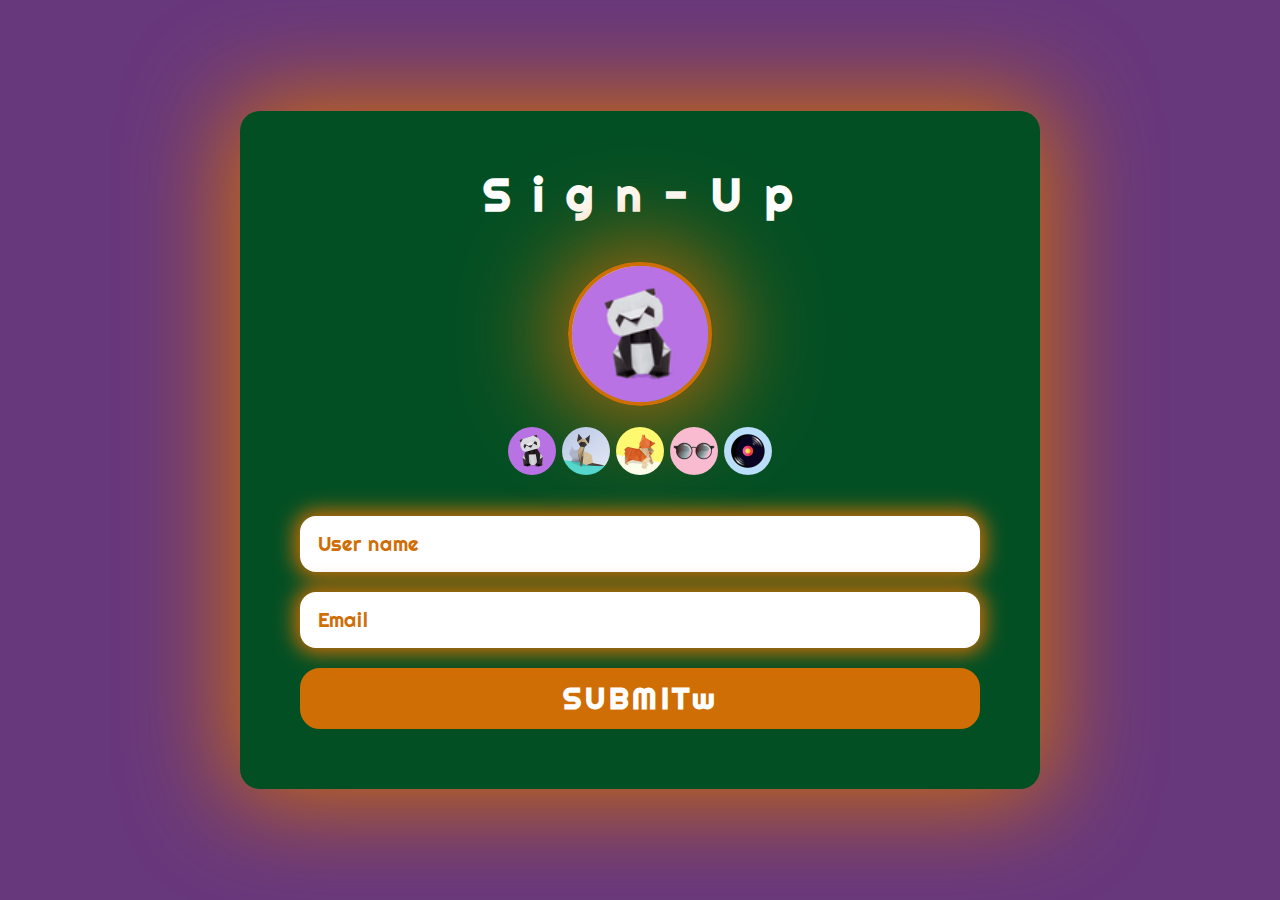
==== commit 2369cb5c: "changes" ====
--- a/index.html
+++ b/index.html
@@ -45,9 +45,11 @@
           <input type="Email" id="email" placeholder="Email" required>
         </div>
 
-        <div class="login__form-avatar-submit">
-          <a href="./home.html" id="submit">SUBMIT</a>
-        </div>
+        <a id="submitACT">
+          <button class="login__form-avatar-submit">
+            SUBMITw
+          </button>
+        </a>
       </div>
     </section>
   </main>
--- a/css/main.min.css
+++ b/css/main.min.css
@@ -1,2 +1,2 @@
-/*! normalize.css v8.0.1 | MIT License | github.com/necolas/normalize.css */html{line-height:1.15;-webkit-text-size-adjust:100%}body{margin:0}main{display:block}h1{font-size:2em;margin:0.67em 0}hr{-webkit-box-sizing:content-box;box-sizing:content-box;height:0;overflow:visible}pre{font-family:monospace, monospace;font-size:1em}a{background-color:transparent}abbr[title]{border-bottom:none;text-decoration:underline;-webkit-text-decoration:underline dotted;text-decoration:underline dotted}b,strong{font-weight:bolder}code,kbd,samp{font-family:monospace, monospace;font-size:1em}small{font-size:80%}sub,sup{font-size:75%;line-height:0;position:relative;vertical-align:baseline}sub{bottom:-0.25em}sup{top:-0.5em}img{border-style:none}button,input,optgroup,select,textarea{font-family:inherit;font-size:100%;line-height:1.15;margin:0}button,input{overflow:visible}button,select{text-transform:none}button,[type="button"],[type="reset"],[type="submit"]{-webkit-appearance:button}button::-moz-focus-inner,[type="button"]::-moz-focus-inner,[type="reset"]::-moz-focus-inner,[type="submit"]::-moz-focus-inner{border-style:none;padding:0}button:-moz-focusring,[type="button"]:-moz-focusring,[type="reset"]:-moz-focusring,[type="submit"]:-moz-focusring{outline:1px dotted ButtonText}fieldset{padding:0.35em 0.75em 0.625em}legend{-webkit-box-sizing:border-box;box-sizing:border-box;color:inherit;display:table;max-width:100%;padding:0;white-space:normal}progress{vertical-align:baseline}textarea{overflow:auto}[type="checkbox"],[type="radio"]{-webkit-box-sizing:border-box;box-sizing:border-box;padding:0}[type="number"]::-webkit-inner-spin-button,[type="number"]::-webkit-outer-spin-button{height:auto}[type="search"]{-webkit-appearance:textfield;outline-offset:-2px}[type="search"]::-webkit-search-decoration{-webkit-appearance:none}::-webkit-file-upload-button{-webkit-appearance:button;font:inherit}details{display:block}summary{display:list-item}template{display:none}[hidden]{display:none}*,*::before,*::after{padding:0;margin:0;-webkit-box-sizing:border-box;box-sizing:border-box}body{min-height:100vh;font-family:sans-serif;background-color:#fff;-webkit-box-orient:vertical;-webkit-box-direction:normal;-ms-flex-flow:wrap column;flex-flow:wrap column;background-color:#fff;font-family:"Righteous", cursive, sans-serif}.container{width:1200px;padding:0 15px;margin:0 auto}.login{width:100%;height:100vh;display:-webkit-box;display:-ms-flexbox;display:flex;position:relative;-webkit-box-align:center;-ms-flex-align:center;align-items:center;background:#68387c;-webkit-box-pack:center;-ms-flex-pack:center;justify-content:center;background-image:url("../../assets/media/videos/login-gif-2.gif");background-size:cover;background-repeat:no-repeat;background-position:center center}.login__form{width:100%;padding:60px;max-width:800px;position:relative;border-radius:20px;background:#034f24;-webkit-box-shadow:0 0 100px 10px #d06e06;box-shadow:0 0 100px 10px #d06e06}.login__form-title{height:60px;font-size:45px;color:#ffffff;line-height:48px;text-align:center;margin-bottom:30px;letter-spacing:5px}.login__form-title :nth-child(1){animation:tit1 1s 0.5s infinite alternate-reverse}.login__form-title :nth-child(2){animation:tit2 1s infinite alternate-reverse}.login__form-title :nth-child(3){animation:tit3 1s 0.5s infinite alternate-reverse}.login__form-title :nth-child(4){animation:tit4 1s infinite alternate-reverse}.login__form-title :nth-child(5){animation:tit5 1s 0.5s infinite alternate-reverse}.login__form-title :nth-child(6){animation:tit6 1s infinite alternate-reverse}.login__form-title :nth-child(7){animation:tit7 1s 0.5s infinite alternate-reverse}@-webkit-keyframes tit1{100%{font-size:36px;color:#d06e06}}@keyframes tit1{100%{font-size:36px;color:#d06e06}}@-webkit-keyframes tit2{100%{font-size:36px}}@keyframes tit2{100%{font-size:36px}}@-webkit-keyframes tit3{100%{font-size:36px;color:#d06e06}}@keyframes tit3{100%{font-size:36px;color:#d06e06}}@-webkit-keyframes tit4{100%{font-size:36px}}@keyframes tit4{100%{font-size:36px}}@-webkit-keyframes tit5{100%{font-size:36px;color:#d06e06}}@keyframes tit5{100%{font-size:36px;color:#d06e06}}@-webkit-keyframes tit6{100%{font-size:36px}}@keyframes tit6{100%{font-size:36px}}@-webkit-keyframes tit7{100%{font-size:36px;color:#d06e06}}@keyframes tit7{100%{font-size:36px;color:#d06e06}}.login__avatar-box{width:145px;height:145px;display:-webkit-box;display:-ms-flexbox;display:flex;margin:0 auto;overflow:hidden;border-radius:50%;position:relative;margin-bottom:20px;-webkit-box-align:center;-ms-flex-align:center;align-items:center;-webkit-box-pack:center;-ms-flex-pack:center;justify-content:center;-webkit-box-shadow:0 0 100px 10px #d06e06;box-shadow:0 0 100px 10px #d06e06}.login__avatar-box img{width:144px;background-image:linear-gradient(115deg, #4fcf70, #fad648, #a767e5, #12bcfe, #44ce7b);-webkit-animation:play 1.6s ease-in infinite;animation:play 1.6s ease-in infinite;height:144px;margin:0 auto;-o-object-fit:cover;object-fit:cover;border:4px solid #d06e06}@-webkit-keyframes play{0%{background-position:0px}20%{background-position:-110px}35%{background-position:-180px}50%{background-position:-210px}80%{background-position:-350px}100%{background-position:-390px}}@keyframes play{0%{background-position:0px}20%{background-position:-110px}35%{background-position:-180px}50%{background-position:-210px}80%{background-position:-350px}100%{background-position:-390px}}.login__form-input-box{width:100%;position:relative;margin-bottom:20px}.login__form-input-box label{top:-10px;left:14px;padding:4px;position:absolute;background:#fff;border-radius:10px}.login__form-input-box input{width:100%;border:none;outline:none;font-size:20px;color:#d06e06;line-height:28px;padding:14px 18px;border-radius:16px;-webkit-transition:all 0.3s ease;transition:all 0.3s ease;-webkit-box-shadow:0 0 20px 5px #d06e06;box-shadow:0 0 20px 5px #d06e06}.login__form-input-box input::-webkit-input-placeholder{color:#d06e06}.login__form-input-box input:-ms-input-placeholder{color:#d06e06}.login__form-input-box input::-ms-input-placeholder{color:#d06e06}.login__form-input-box input::placeholder{color:#d06e06}.login__form-avatar{width:100%;display:-webkit-box;display:-ms-flexbox;display:flex;position:relative;-webkit-box-align:center;-ms-flex-align:center;align-items:center;margin-bottom:40px;-webkit-box-pack:center;-ms-flex-pack:center;justify-content:center}.login__form-avatar-list{width:auto;display:-webkit-box;display:-ms-flexbox;display:flex;-webkit-box-align:center;-ms-flex-align:center;align-items:center;list-style-type:none;-webkit-box-pack:center;-ms-flex-pack:center;justify-content:center}.login__form-avatar-item{width:50px;height:50px;margin:0 2px;cursor:pointer;overflow:hidden;position:relative;border-radius:50%;-webkit-transition:all 0.3s ease;transition:all 0.3s ease;border:1px solid transparent}.login__form-avatar-item img{width:100%;height:100%;-o-object-fit:cover;object-fit:cover;-webkit-transition:all 0.3s ease;transition:all 0.3s ease}.login__form-avatar-item:hover{border-color:#fff;-webkit-box-shadow:0 0 10px 5px #787c38;box-shadow:0 0 10px 5px #787c38}.login__form-avatar-item:hover img{-webkit-transform:scale(1.1);transform:scale(1.1)}.login__form-avatar-combtn{width:50px;height:50px;margin:0 2px;cursor:pointer;overflow:hidden;position:relative;border-radius:50%;-webkit-transition:all 0.3s ease;transition:all 0.3s ease;border:1px solid transparent}.login__form-avatar-combtn:hover{border-color:#fff}.login__form-avatar-combtn input{top:0;left:0;opacity:0;z-index:5;width:100%;height:100%;position:absolute;cursor:pointer !important}.login__form-avatar-combtn span{top:50%;left:50%;z-index:2;width:100%;height:100%;display:-webkit-box;display:-ms-flexbox;display:flex;color:#fff;font-size:24px;cursor:pointer;text-align:center;position:absolute;-webkit-box-align:center;-ms-flex-align:center;align-items:center;background:#727272;-webkit-box-pack:center;-ms-flex-pack:center;justify-content:center;-webkit-transition:all 0.3s ease;transition:all 0.3s ease;-webkit-transform:translate(-50%, -50%);transform:translate(-50%, -50%)}.login__form-avatar-submit{width:100%;padding:10px;cursor:pointer;text-align:center;border-radius:20px;background:#d06e06;-webkit-transition:all 0.3s ease;transition:all 0.3s ease;border:3px solid #d06e06}.login__form-avatar-submit a{outline:none;color:#fff;font-size:30px;font-weight:900;letter-spacing:3px;text-decoration:none}.login__form-avatar-submit:hover{background:transparent}.error{color:#ff0606 !important;-webkit-box-shadow:0 0 20px 5px #ff0606 !important;box-shadow:0 0 20px 5px #ff0606 !important}.error::-webkit-input-placeholder{color:#ff0606 !important}.error:-ms-input-placeholder{color:#ff0606 !important}.error::-ms-input-placeholder{color:#ff0606 !important}.error::placeholder{color:#ff0606 !important}.game{background-image:url("../assets/media/videos/gam-bg.gif");background-position:center center;background-size:contain;width:100%;height:100% !important;min-height:100vh !important;background-repeat:repeat;margin-top:-1px;padding-bottom:50px}.game__container{width:100%;max-width:1400px;margin:0 auto;padding:0 10px}.game__header{display:-webkit-box;display:-ms-flexbox;display:flex;-webkit-box-align:center;-ms-flex-align:center;align-items:center;-webkit-box-pack:justify;-ms-flex-pack:justify;justify-content:space-between;padding:10px 0;padding-top:30px;margin-bottom:60px}.game__timer{display:-webkit-box;display:-ms-flexbox;display:flex;-webkit-box-pack:center;-ms-flex-pack:center;justify-content:center;-webkit-box-align:center;-ms-flex-align:center;align-items:center;gap:4px;background:-webkit-gradient(linear, left top, left bottom, from(#E1E1E1), to(#fff));background:linear-gradient(180deg, #E1E1E1 0%, #fff 100%);-webkit-box-shadow:0px 40.2667px 80.5333px rgba(51,51,51,0.1665),inset 0px -10.6483px 10.6483px #D9D9D9,inset 0px 10.6483px 10.6483px #fff;box-shadow:0px 40.2667px 80.5333px rgba(51,51,51,0.1665),inset 0px -10.6483px 10.6483px #D9D9D9,inset 0px 10.6483px 10.6483px #fff;width:200px;height:60px;border-radius:12px;font-weight:700;font-size:33px;line-height:54px;color:green}.game__timer-container{display:-webkit-box;display:-ms-flexbox;display:flex;-webkit-box-align:center;-ms-flex-align:center;align-items:center;-webkit-box-pack:center;-ms-flex-pack:center;justify-content:center;z-index:10}.bg-gradient1 span,.bg-gradient1:before{background:#fa7e29;background:-webkit-gradient(linear, left top, left bottom, from(#fa7e29), color-stop(80%, #F6682F), to(#F6682F));background:linear-gradient(180deg, #fa7e29 0%, #F6682F 80%, #F6682F 100%)}.fancy-button{display:inline-block;margin:20px;font-family:'Heebo', Helvetica, Arial, sans-serif;font-weight:500;font-size:16px;letter-spacing:0.07em;text-transform:uppercase;line-height:24px;color:#ffffff;position:relative}.fancy-button.bg-gradient1{text-shadow:0px 0px 1px #BF4C28}.fancy-button:before{content:'';display:inline-block;height:40px;position:absolute;bottom:-1px;left:10px;right:10px;z-index:-1;border-radius:2em;-webkit-filter:blur(14px) brightness(0.9);filter:blur(14px) brightness(0.9);-webkit-transform-style:preserve-3d;transform-style:preserve-3d;-webkit-transition:all 0.3s ease-out;transition:all 0.3s ease-out}.fancy-button i{margin-top:-2px;font-size:1.265em;vertical-align:middle;margin-right:5px}.fancy-button span{display:inline-block;padding:16px 20px;border-radius:50em;position:relative;z-index:2;will-change:transform, filter;-webkit-transform-style:preserve-3d;transform-style:preserve-3d;-webkit-transition:all 0.3s ease-out;transition:all 0.3s ease-out}.fancy-button:focus{color:#ffffff}.fancy-button:hover{color:#ffffff}.fancy-button:hover span{-webkit-filter:brightness(0.9) contrast(1.2);filter:brightness(0.9) contrast(1.2);-webkit-transform:scale(0.96);transform:scale(0.96)}.fancy-button:hover:before{bottom:3px;-webkit-filter:blur(6px) brightness(0.8);filter:blur(6px) brightness(0.8)}.fancy-button:active span{-webkit-filter:brightness(0.75) contrast(1.7);filter:brightness(0.75) contrast(1.7)}.reshuffle-button{display:inline-block;padding:15px;margin-right:5px;height:50px;min-width:100px;background:#348AA7;border:none;outline:none;color:white;font-family:inherit;font-weight:400;font-size:20px;border-radius:3px;-webkit-box-shadow:0 5px 0px #348aa7;box-shadow:0 5px 0px #348aa7;border-bottom:2px solid #30809b}.reshuffle-button:hover{background:#2e7a94;-webkit-box-shadow:0 4px 1px #2e7a94;box-shadow:0 4px 1px #2e7a94;border-bottom:2px solid #2a7088;-webkit-transition:all 0.1s ease-in;transition:all 0.1s ease-in}.reshuffle-button:active{-webkit-transform:translateY(4px);transform:translateY(4px);border-bottom-width:2px;-webkit-box-shadow:none;box-shadow:none}.card-container{position:relative;width:100%;height:600px;background-image:url("../assets/media/images/gamer-card.jpg");background-position:center center;background-size:cover;border-radius:10px;-webkit-box-shadow:0 0 90px 10px #d06e06;box-shadow:0 0 90px 10px #d06e06}#buttons-container{position:absolute;width:100%;height:100%;margin:auto;top:0;left:0;bottom:0;right:0}.button{position:absolute;background-color:blue;color:white;font-size:24px;border:none;border-radius:12px;cursor:pointer;font-weight:700;padding:18px 22px;text-transform:uppercase}.button:nth-child(3n){background-color:red}.button:nth-child(2n){background-color:green}.button:nth-child(4n){background-color:black}.button:nth-child(5n){background-color:brown}.button.clicked{background-color:#00FF00 !important}.button.matched{background-color:orange !important}.modal{display:none;position:fixed;z-index:1;left:0;top:0;width:100%;height:100%;overflow:auto;background-color:rgba(0,0,0,0.4)}.modal-content{background-color:#fefefe;margin:15% auto;padding:20px;border:1px solid #888;width:50%;max-width:600px;height:400px}.modal-header h2{text-align:center}.score-container{display:-webkit-box;display:-ms-flexbox;display:flex;-webkit-box-pack:center;-ms-flex-pack:center;justify-content:center;-webkit-box-align:center;-ms-flex-align:center;align-items:center;margin-bottom:20px}.trophy-icon{width:100px;height:100px;margin-right:20px}.score{font-size:24px;font-weight:bold}.message{font-size:18px;text-align:center}.modal-footer{display:-webkit-box;display:-ms-flexbox;display:flex;-webkit-box-pack:center;-ms-flex-pack:center;justify-content:center;margin-top:20px}.modal-footer button{background-color:#4CAF50;color:white;padding:10px 20px;border:none;cursor:pointer;margin-right:10px;font-size:18px}.modal-footer button:hover{opacity:0.8}
+/*! normalize.css v8.0.1 | MIT License | github.com/necolas/normalize.css */html{line-height:1.15;-webkit-text-size-adjust:100%}body{margin:0}main{display:block}h1{font-size:2em;margin:0.67em 0}hr{-webkit-box-sizing:content-box;box-sizing:content-box;height:0;overflow:visible}pre{font-family:monospace, monospace;font-size:1em}a{background-color:transparent}abbr[title]{border-bottom:none;text-decoration:underline;-webkit-text-decoration:underline dotted;text-decoration:underline dotted}b,strong{font-weight:bolder}code,kbd,samp{font-family:monospace, monospace;font-size:1em}small{font-size:80%}sub,sup{font-size:75%;line-height:0;position:relative;vertical-align:baseline}sub{bottom:-0.25em}sup{top:-0.5em}img{border-style:none}button,input,optgroup,select,textarea{font-family:inherit;font-size:100%;line-height:1.15;margin:0}button,input{overflow:visible}button,select{text-transform:none}button,[type="button"],[type="reset"],[type="submit"]{-webkit-appearance:button}button::-moz-focus-inner,[type="button"]::-moz-focus-inner,[type="reset"]::-moz-focus-inner,[type="submit"]::-moz-focus-inner{border-style:none;padding:0}button:-moz-focusring,[type="button"]:-moz-focusring,[type="reset"]:-moz-focusring,[type="submit"]:-moz-focusring{outline:1px dotted ButtonText}fieldset{padding:0.35em 0.75em 0.625em}legend{-webkit-box-sizing:border-box;box-sizing:border-box;color:inherit;display:table;max-width:100%;padding:0;white-space:normal}progress{vertical-align:baseline}textarea{overflow:auto}[type="checkbox"],[type="radio"]{-webkit-box-sizing:border-box;box-sizing:border-box;padding:0}[type="number"]::-webkit-inner-spin-button,[type="number"]::-webkit-outer-spin-button{height:auto}[type="search"]{-webkit-appearance:textfield;outline-offset:-2px}[type="search"]::-webkit-search-decoration{-webkit-appearance:none}::-webkit-file-upload-button{-webkit-appearance:button;font:inherit}details{display:block}summary{display:list-item}template{display:none}[hidden]{display:none}*,*::before,*::after{padding:0;margin:0;-webkit-box-sizing:border-box;box-sizing:border-box}body{min-height:100vh;font-family:sans-serif;background-color:#fff;-webkit-box-orient:vertical;-webkit-box-direction:normal;-ms-flex-flow:wrap column;flex-flow:wrap column;background-color:#fff;font-family:"Righteous", cursive, sans-serif}.container{width:100%;margin:0 auto;padding:0 20px;max-width:1440px;-webkit-transition:all 0.3s ease;transition:all 0.3s ease}.container{width:1200px;padding:0 15px;margin:0 auto}.hero{background-image:url("https://cutewallpaper.org/21/animated-wallpaper-gifs/Animated-Gif-Background-1920x1080-Free-Hd-Gif-Wallpapers-.gif");background-repeat:no-repeat;background-size:cover;background-position:left center;height:100vh;width:100%}.hero__title{color:#fff;font-size:80px;font-weight:700;letter-spacing:7px;margin:0px !important;margin-bottom:20px !important;text-shadow:2px 2px 8px #efefef}.hero__main{display:-webkit-box;display:-ms-flexbox;display:flex;padding-top:80px;-webkit-box-align:center;-ms-flex-align:center;align-items:center;padding-bottom:120px;-webkit-box-pack:justify;-ms-flex-pack:justify;justify-content:space-between}.hero__text{width:100%;color:#fff;max-width:500px;line-height:20px;text-shadow:2px 2px 8px #efefef;letter-spacing:3px}.hero__buttons{display:-webkit-box;display:-ms-flexbox;display:flex;-webkit-box-align:center;-ms-flex-align:center;align-items:center;-webkit-perspective:500;perspective:500}.hero__btn{color:#fff;cursor:pointer;font-size:22px;font-weight:900;margin-right:16px;padding:14px 60px;border-radius:20px;-webkit-transition:all 0.3s ease;transition:all 0.3s ease;background-color:transparent;border:3px solid transparent}.hero__btn:nth-child(1){background-color:#20c920}.hero__btn:nth-child(1):hover{background-color:transparent;border:3px solid #20c920}.hero__btn:nth-child(1):active{background-color:#127412}.hero__btn:nth-child(2){background-color:orange}.hero__btn:nth-child(2):hover{background-color:transparent;border:3px solid orange}.hero__btn:nth-child(2):active{background-color:#a47215}.hero__btn:nth-child(3){background-color:red}.hero__btn:nth-child(3):hover{border:3px solid red;background-color:transparent}.hero__btn:nth-child(3):active{background-color:#9a1212}.hero__play{margin:0 auto;text-align:center}.hero__play a{text-decoration:none !important}.hero__play-btn{color:#fff;display:-webkit-box;display:-ms-flexbox;display:flex;cursor:pointer;font-weight:900;font-size:30px;padding:18px 40px;border-radius:40px;-webkit-box-align:center;-ms-flex-align:center;align-items:center;-webkit-box-pack:center;-ms-flex-pack:center;justify-content:center;text-transform:uppercase;background-color:transparent;border:2px solid transparent;background-color:#d06e06;-webkit-transition:all 0.3s ease !important;transition:all 0.3s ease !important}.hero__play-btn:hover{color:#d06e06;background:#fff;border:2px solid #d06e06}.hero__play-btn:active{border:2px solid #9e9e08}.hero__play-btn img{width:35px;height:35px;-o-object-fit:cover;object-fit:cover;margin-left:14px}.anim{-webkit-animation:playBtn 0.7s both linear;animation:playBtn 0.7s both linear}@-webkit-keyframes playBtn{0%{-webkit-transform:rotateZ(-10deg);transform:rotateZ(-10deg)}25%{-webkit-transform:rotateZ(10deg);transform:rotateZ(10deg)}50%{-webkit-transform:rotateZ(-5deg);transform:rotateZ(-5deg)}75%{-webkit-transform:rotateZ(5deg);transform:rotateZ(5deg)}100%{-webkit-transform:rotateZ(0);transform:rotateZ(0)}}@keyframes playBtn{0%{-webkit-transform:rotateZ(-10deg);transform:rotateZ(-10deg)}25%{-webkit-transform:rotateZ(10deg);transform:rotateZ(10deg)}50%{-webkit-transform:rotateZ(-5deg);transform:rotateZ(-5deg)}75%{-webkit-transform:rotateZ(5deg);transform:rotateZ(5deg)}100%{-webkit-transform:rotateZ(0);transform:rotateZ(0)}}.header{padding:20px 0px}.header__main{display:-webkit-box;display:-ms-flexbox;display:flex;-webkit-box-align:center;-ms-flex-align:center;align-items:center;-webkit-box-pack:justify;-ms-flex-pack:justify;justify-content:space-between}.header__logo-div{width:248px;height:85px}.header__logo-div img{width:100%;height:100%;-o-object-fit:cover;object-fit:cover}.header__list{display:-webkit-box;display:-ms-flexbox;display:flex;-webkit-box-align:center;-ms-flex-align:center;align-items:center}.header__item{width:auto;height:50px;display:-webkit-box;display:-ms-flexbox;display:flex;list-style:none;position:relative;margin-right:20px;-webkit-box-align:center;-ms-flex-align:center;align-items:center;-webkit-box-pack:center;-ms-flex-pack:center;justify-content:center;-webkit-transition:all 0.3s ease;transition:all 0.3s ease}.header__item:hover i{color:#d06e06}.header__item .bxl-instagram{cursor:pointer;font-size:30px;-webkit-transition:all 0.3s ease;transition:all 0.3s ease;color:#fff}.header__item .bxl-linkedin{cursor:pointer;font-size:30px;-webkit-transition:all 0.3s ease;transition:all 0.3s ease;color:#fff}.header__item .bxl-telegram{cursor:pointer;font-size:30px;-webkit-transition:all 0.3s ease;transition:all 0.3s ease;color:#fff}.header__item button{background-color:transparent;border:1px solid transparent}.header__span-botton{top:20px;left:65px;opacity:0;width:15px;position:absolute;display:inline-block;-webkit-transform:rotate(90deg);transform:rotate(90deg);-webkit-transition:all 0.3s ease;transition:all 0.3s ease;border-bottom:1px solid #fff}.header__span-botton2{position:absolute;top:6px;-webkit-transform:rotate(140deg);transform:rotate(140deg);width:15px;opacity:0;-webkit-transition:all 0.3s ease;transition:all 0.3s ease;left:40px;display:inline-block;border-bottom:1px solid #fff}.header__span-botton3{position:absolute;top:6px;-webkit-transform:rotate(40deg);transform:rotate(40deg);width:15px;opacity:0;-webkit-transition:all 0.3s ease;transition:all 0.3s ease;right:40px;display:inline-block;border-bottom:1px solid #fff}.header__hover-main{top:100%;opacity:0;left:-60px;width:150px;height:auto;z-index:-50;display:none;padding:20px;position:absolute;-webkit-transition:all 0.5s ease;transition:all 0.5s ease;-webkit-animation:item1 0.5s ease;animation:item1 0.5s ease;-ms-flex-pack:distribute;justify-content:space-around}.header__hover-box img{width:40px;height:40px;-o-object-fit:cover;object-fit:cover;border-radius:50%;-webkit-transition:all 0.3s ease;transition:all 0.3s ease}.header__hover-box img:hover{-webkit-transform:scale(1.2);transform:scale(1.2)}.header__hover-box2{margin-top:30px}.header__item:hover .header__hover-main{opacity:1;z-index:60;display:-webkit-box;display:-ms-flexbox;display:flex}.header__item:hover .header__span-botton{width:20px;opacity:1}.header__item:hover .header__span-botton2{width:20px;opacity:1}.header__item:hover .header__span-botton3{width:20px;opacity:1}@-webkit-keyframes item1{0%{-webkit-transform:translateY(40px);transform:translateY(40px)}100%{-webkit-transform:translateY(0px);transform:translateY(0px);z-index:100 !important}}@keyframes item1{0%{-webkit-transform:translateY(40px);transform:translateY(40px)}100%{-webkit-transform:translateY(0px);transform:translateY(0px);z-index:100 !important}}.header__links-avatar{display:-webkit-box;display:-ms-flexbox;display:flex;-webkit-box-align:center;-ms-flex-align:center;align-items:center;margin-left:auto}.header__head-avatar{width:50px;height:50px;overflow:hidden;border-radius:50%}.header__head-avatar img{width:100%;height:100%;-o-object-fit:cover;object-fit:cover}.login{width:100%;height:100vh;display:-webkit-box;display:-ms-flexbox;display:flex;position:relative;-webkit-box-align:center;-ms-flex-align:center;align-items:center;background:#68387c;-webkit-box-pack:center;-ms-flex-pack:center;justify-content:center;background-image:url("../../assets/media/videos/login-gif-2.gif");background-size:cover;background-repeat:no-repeat;background-position:center center}.login__form{width:100%;padding:60px;max-width:800px;position:relative;border-radius:20px;background:#034f24;-webkit-box-shadow:0 0 100px 10px #d06e06;box-shadow:0 0 100px 10px #d06e06}.login__form-title{height:60px;font-size:45px;color:#ffffff;line-height:48px;text-align:center;margin-bottom:30px;letter-spacing:5px}.login__form-title :nth-child(1){animation:tit1 1s 0.5s infinite alternate-reverse}.login__form-title :nth-child(2){animation:tit2 1s infinite alternate-reverse}.login__form-title :nth-child(3){animation:tit3 1s 0.5s infinite alternate-reverse}.login__form-title :nth-child(4){animation:tit4 1s infinite alternate-reverse}.login__form-title :nth-child(5){animation:tit5 1s 0.5s infinite alternate-reverse}.login__form-title :nth-child(6){animation:tit6 1s infinite alternate-reverse}.login__form-title :nth-child(7){animation:tit7 1s 0.5s infinite alternate-reverse}@-webkit-keyframes tit1{100%{font-size:36px;color:#d06e06}}@keyframes tit1{100%{font-size:36px;color:#d06e06}}@-webkit-keyframes tit2{100%{font-size:36px}}@keyframes tit2{100%{font-size:36px}}@-webkit-keyframes tit3{100%{font-size:36px;color:#d06e06}}@keyframes tit3{100%{font-size:36px;color:#d06e06}}@-webkit-keyframes tit4{100%{font-size:36px}}@keyframes tit4{100%{font-size:36px}}@-webkit-keyframes tit5{100%{font-size:36px;color:#d06e06}}@keyframes tit5{100%{font-size:36px;color:#d06e06}}@-webkit-keyframes tit6{100%{font-size:36px}}@keyframes tit6{100%{font-size:36px}}@-webkit-keyframes tit7{100%{font-size:36px;color:#d06e06}}@keyframes tit7{100%{font-size:36px;color:#d06e06}}.login__avatar-box{width:145px;height:145px;display:-webkit-box;display:-ms-flexbox;display:flex;margin:0 auto;overflow:hidden;border-radius:50%;position:relative;margin-bottom:20px;-webkit-box-align:center;-ms-flex-align:center;align-items:center;-webkit-box-pack:center;-ms-flex-pack:center;justify-content:center;-webkit-box-shadow:0 0 100px 10px #d06e06;box-shadow:0 0 100px 10px #d06e06}.login__avatar-box img{width:144px;background-image:linear-gradient(115deg, #4fcf70, #fad648, #a767e5, #12bcfe, #44ce7b);-webkit-animation:play 1.6s ease-in infinite;animation:play 1.6s ease-in infinite;height:144px;margin:0 auto;-o-object-fit:cover;object-fit:cover;border:4px solid #d06e06}@-webkit-keyframes play{0%{background-position:0px}20%{background-position:-110px}35%{background-position:-180px}50%{background-position:-210px}80%{background-position:-350px}100%{background-position:-390px}}@keyframes play{0%{background-position:0px}20%{background-position:-110px}35%{background-position:-180px}50%{background-position:-210px}80%{background-position:-350px}100%{background-position:-390px}}.login__form-input-box{width:100%;position:relative;margin-bottom:20px}.login__form-input-box label{top:-10px;left:14px;padding:4px;position:absolute;background:#fff;border-radius:10px}.login__form-input-box input{width:100%;border:none;outline:none;font-size:20px;color:#d06e06;line-height:28px;padding:14px 18px;border-radius:16px;-webkit-transition:all 0.3s ease;transition:all 0.3s ease;-webkit-box-shadow:0 0 20px 5px #d06e06;box-shadow:0 0 20px 5px #d06e06}.login__form-input-box input::-webkit-input-placeholder{color:#d06e06}.login__form-input-box input:-ms-input-placeholder{color:#d06e06}.login__form-input-box input::-ms-input-placeholder{color:#d06e06}.login__form-input-box input::placeholder{color:#d06e06}.login__form-avatar{width:100%;display:-webkit-box;display:-ms-flexbox;display:flex;position:relative;-webkit-box-align:center;-ms-flex-align:center;align-items:center;margin-bottom:40px;-webkit-box-pack:center;-ms-flex-pack:center;justify-content:center}.login__form-avatar-list{width:auto;display:-webkit-box;display:-ms-flexbox;display:flex;-webkit-box-align:center;-ms-flex-align:center;align-items:center;list-style-type:none;-webkit-box-pack:center;-ms-flex-pack:center;justify-content:center}.login__form-avatar-item{width:50px;height:50px;margin:0 2px;cursor:pointer;overflow:hidden;position:relative;border-radius:50%;-webkit-transition:all 0.3s ease;transition:all 0.3s ease;border:1px solid transparent}.login__form-avatar-item img{width:100%;height:100%;-o-object-fit:cover;object-fit:cover;-webkit-transition:all 0.3s ease;transition:all 0.3s ease}.login__form-avatar-item:hover{border-color:#fff;-webkit-box-shadow:0 0 10px 5px #787c38;box-shadow:0 0 10px 5px #787c38}.login__form-avatar-item:hover img{-webkit-transform:scale(1.1);transform:scale(1.1)}.login__form-avatar-combtn{width:50px;height:50px;margin:0 2px;cursor:pointer;overflow:hidden;position:relative;border-radius:50%;-webkit-transition:all 0.3s ease;transition:all 0.3s ease;border:1px solid transparent}.login__form-avatar-combtn:hover{border-color:#fff}.login__form-avatar-combtn input{top:0;left:0;opacity:0;z-index:5;width:100%;height:100%;position:absolute;cursor:pointer !important}.login__form-avatar-combtn span{top:50%;left:50%;z-index:2;width:100%;height:100%;display:-webkit-box;display:-ms-flexbox;display:flex;color:#fff;font-size:24px;cursor:pointer;text-align:center;position:absolute;-webkit-box-align:center;-ms-flex-align:center;align-items:center;background:#727272;-webkit-box-pack:center;-ms-flex-pack:center;justify-content:center;-webkit-transition:all 0.3s ease;transition:all 0.3s ease;-webkit-transform:translate(-50%, -50%);transform:translate(-50%, -50%)}.login__form-avatar-submit{width:100%;padding:10px;outline:none;color:#fff;cursor:pointer;font-size:30px;font-weight:900;text-align:center;letter-spacing:3px;border-radius:20px;text-decoration:none;background:#d06e06;-webkit-transition:all 0.3s ease;transition:all 0.3s ease;border:3px solid #d06e06}.login__form-avatar-submit:hover{background:transparent}.error{color:#ff0606 !important;-webkit-box-shadow:0 0 20px 5px #ff0606 !important;box-shadow:0 0 20px 5px #ff0606 !important}.error::-webkit-input-placeholder{color:#ff0606 !important}.error:-ms-input-placeholder{color:#ff0606 !important}.error::-ms-input-placeholder{color:#ff0606 !important}.error::placeholder{color:#ff0606 !important}.remove{display:none}.game{background-image:url("../assets/media/videos/gam-bg.gif");background-position:center center;background-size:contain;width:100%;height:100% !important;min-height:100vh !important;background-repeat:repeat;margin-top:-1px;padding-bottom:50px}.game__container{width:100%;max-width:1400px;margin:0 auto;padding:0 10px}.game__header{display:-webkit-box;display:-ms-flexbox;display:flex;-webkit-box-align:center;-ms-flex-align:center;align-items:center;-webkit-box-pack:justify;-ms-flex-pack:justify;justify-content:space-between;padding:10px 0;padding-top:30px;margin-bottom:60px}.game__timer{display:-webkit-box;display:-ms-flexbox;display:flex;-webkit-box-pack:center;-ms-flex-pack:center;justify-content:center;-webkit-box-align:center;-ms-flex-align:center;align-items:center;gap:4px;background:-webkit-gradient(linear, left top, left bottom, from(#E1E1E1), to(#fff));background:linear-gradient(180deg, #E1E1E1 0%, #fff 100%);-webkit-box-shadow:0px 40.2667px 80.5333px rgba(51,51,51,0.1665),inset 0px -10.6483px 10.6483px #D9D9D9,inset 0px 10.6483px 10.6483px #fff;box-shadow:0px 40.2667px 80.5333px rgba(51,51,51,0.1665),inset 0px -10.6483px 10.6483px #D9D9D9,inset 0px 10.6483px 10.6483px #fff;width:200px;height:60px;border-radius:12px;font-weight:700;font-size:33px;line-height:54px;color:green}.game__timer-container{display:-webkit-box;display:-ms-flexbox;display:flex;-webkit-box-align:center;-ms-flex-align:center;align-items:center;-webkit-box-pack:center;-ms-flex-pack:center;justify-content:center;z-index:10}.bg-gradient1 span,.bg-gradient1:before{background:#fa7e29;background:-webkit-gradient(linear, left top, left bottom, from(#fa7e29), color-stop(80%, #F6682F), to(#F6682F));background:linear-gradient(180deg, #fa7e29 0%, #F6682F 80%, #F6682F 100%)}.fancy-button{display:inline-block;margin:20px;font-family:'Heebo', Helvetica, Arial, sans-serif;font-weight:500;font-size:16px;letter-spacing:0.07em;text-transform:uppercase;line-height:24px;color:#ffffff;position:relative}.fancy-button.bg-gradient1{text-shadow:0px 0px 1px #BF4C28}.fancy-button:before{content:'';display:inline-block;height:40px;position:absolute;bottom:-1px;left:10px;right:10px;z-index:-1;border-radius:2em;-webkit-filter:blur(14px) brightness(0.9);filter:blur(14px) brightness(0.9);-webkit-transform-style:preserve-3d;transform-style:preserve-3d;-webkit-transition:all 0.3s ease-out;transition:all 0.3s ease-out}.fancy-button i{margin-top:-2px;font-size:1.265em;vertical-align:middle;margin-right:5px}.fancy-button span{display:inline-block;padding:16px 20px;border-radius:50em;position:relative;z-index:2;will-change:transform, filter;-webkit-transform-style:preserve-3d;transform-style:preserve-3d;-webkit-transition:all 0.3s ease-out;transition:all 0.3s ease-out}.fancy-button:focus{color:#ffffff}.fancy-button:hover{color:#ffffff}.fancy-button:hover span{-webkit-filter:brightness(0.9) contrast(1.2);filter:brightness(0.9) contrast(1.2);-webkit-transform:scale(0.96);transform:scale(0.96)}.fancy-button:hover:before{bottom:3px;-webkit-filter:blur(6px) brightness(0.8);filter:blur(6px) brightness(0.8)}.fancy-button:active span{-webkit-filter:brightness(0.75) contrast(1.7);filter:brightness(0.75) contrast(1.7)}.reshuffle-button{display:inline-block;padding:15px;margin-right:5px;height:50px;min-width:100px;background:#348AA7;border:none;outline:none;color:white;font-family:inherit;font-weight:400;font-size:20px;border-radius:3px;-webkit-box-shadow:0 5px 0px #348aa7;box-shadow:0 5px 0px #348aa7;border-bottom:2px solid #30809b}.reshuffle-button:hover{background:#2e7a94;-webkit-box-shadow:0 4px 1px #2e7a94;box-shadow:0 4px 1px #2e7a94;border-bottom:2px solid #2a7088;-webkit-transition:all 0.1s ease-in;transition:all 0.1s ease-in}.reshuffle-button:active{-webkit-transform:translateY(4px);transform:translateY(4px);border-bottom-width:2px;-webkit-box-shadow:none;box-shadow:none}.card-container{position:relative;width:100%;height:600px;background-image:url("../assets/media/images/gamer-card.jpg");background-position:center center;background-size:cover;border-radius:10px;-webkit-box-shadow:0 0 90px 10px #d06e06;box-shadow:0 0 90px 10px #d06e06}#buttons-container{position:absolute;width:100%;height:100%;margin:auto;top:0;left:0;bottom:0;right:0}.button{position:absolute;background-color:blue;color:white;font-size:24px;border:none;border-radius:12px;cursor:pointer;font-weight:700;padding:18px 22px;text-transform:uppercase}.button:nth-child(3n){background-color:red}.button:nth-child(2n){background-color:green}.button:nth-child(4n){background-color:black}.button:nth-child(5n){background-color:brown}.button.clicked{background-color:#00FF00 !important}.button.matched{background-color:orange !important}.modal{display:none;position:fixed;z-index:1;left:0;top:0;width:100%;height:100%;overflow:auto;background-color:rgba(0,0,0,0.4)}.modal-content{background-color:#fefefe;margin:15% auto;padding:20px;border:1px solid #888;width:50%;max-width:600px;height:400px}.modal-header h2{text-align:center}.score-container{display:-webkit-box;display:-ms-flexbox;display:flex;-webkit-box-pack:center;-ms-flex-pack:center;justify-content:center;-webkit-box-align:center;-ms-flex-align:center;align-items:center;margin-bottom:20px}.trophy-icon{width:100px;height:100px;margin-right:20px}.score{font-size:24px;font-weight:bold}.message{font-size:18px;text-align:center}.modal-footer{display:-webkit-box;display:-ms-flexbox;display:flex;-webkit-box-pack:center;-ms-flex-pack:center;justify-content:center;margin-top:20px}.modal-footer button{background-color:#4CAF50;color:white;padding:10px 20px;border:none;cursor:pointer;margin-right:10px;font-size:18px}.modal-footer button:hover{opacity:0.8}
 /*# sourceMappingURL=main.min.css.map */